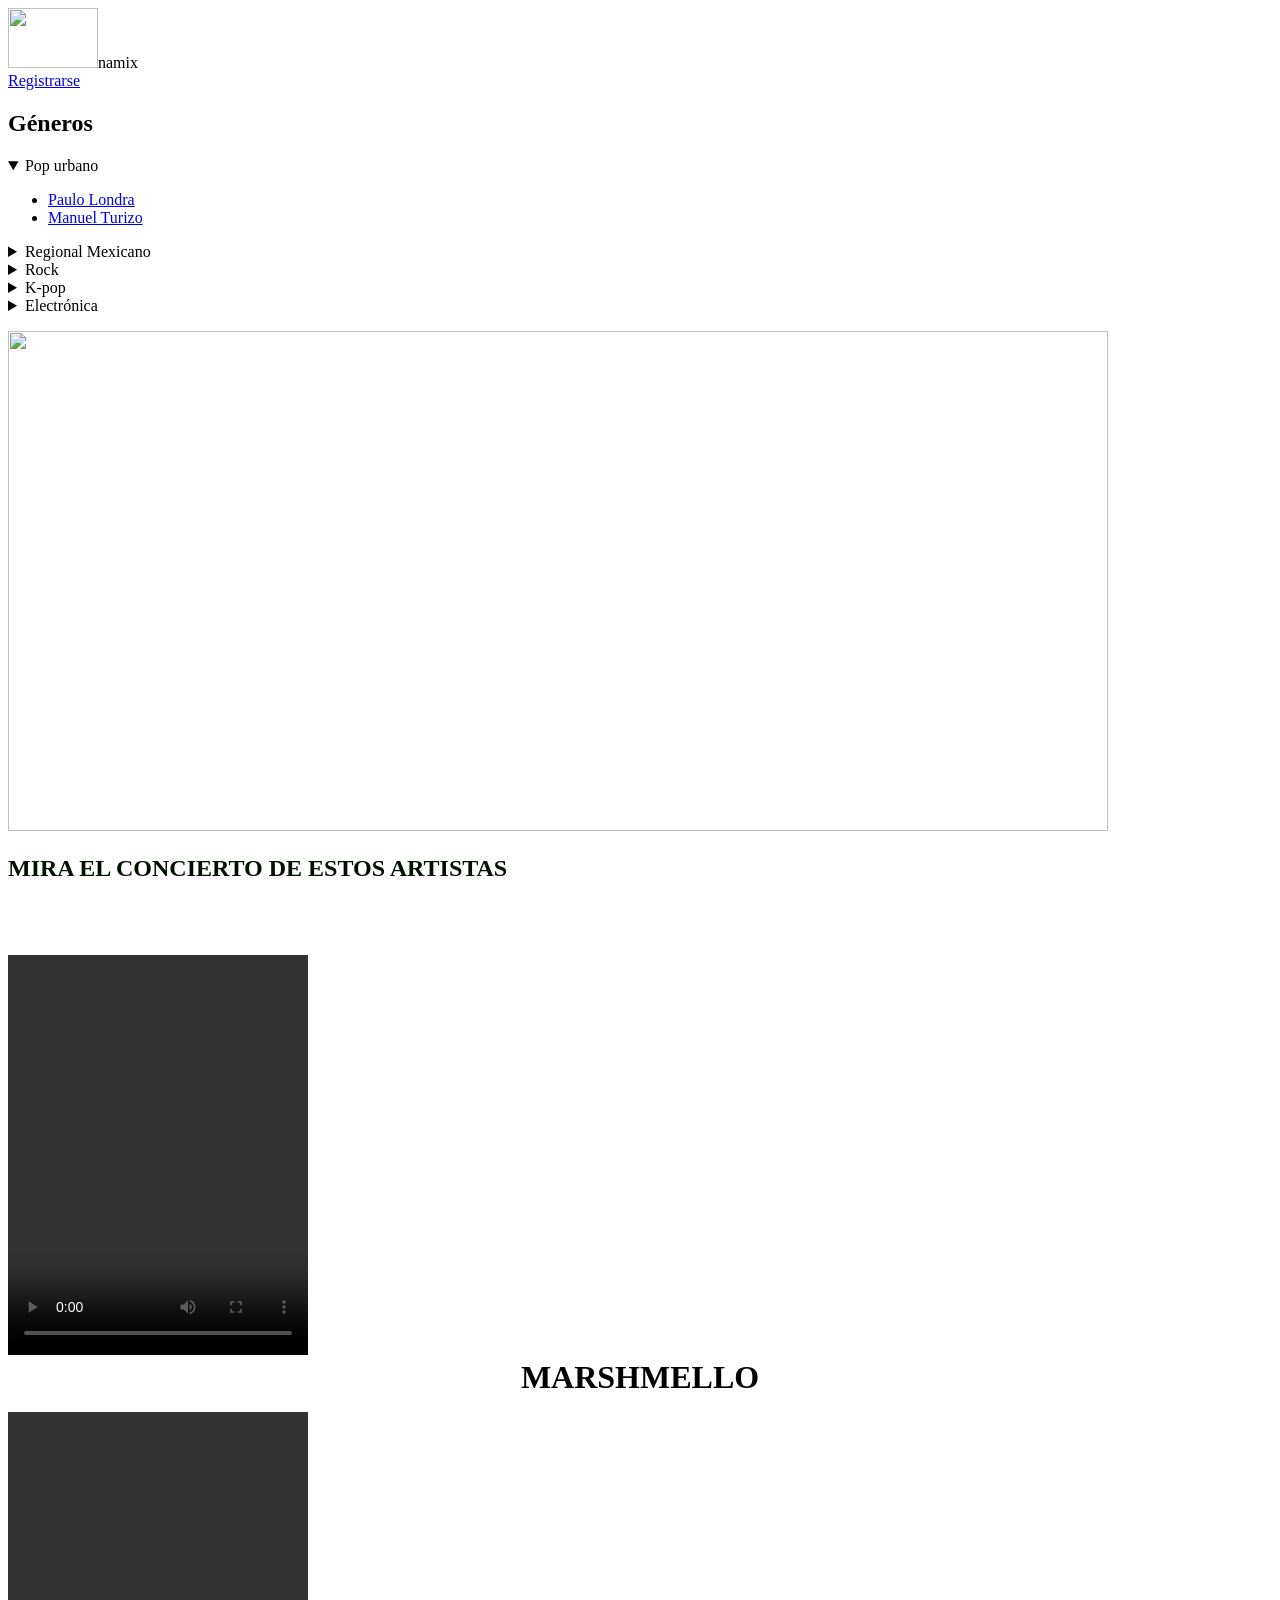
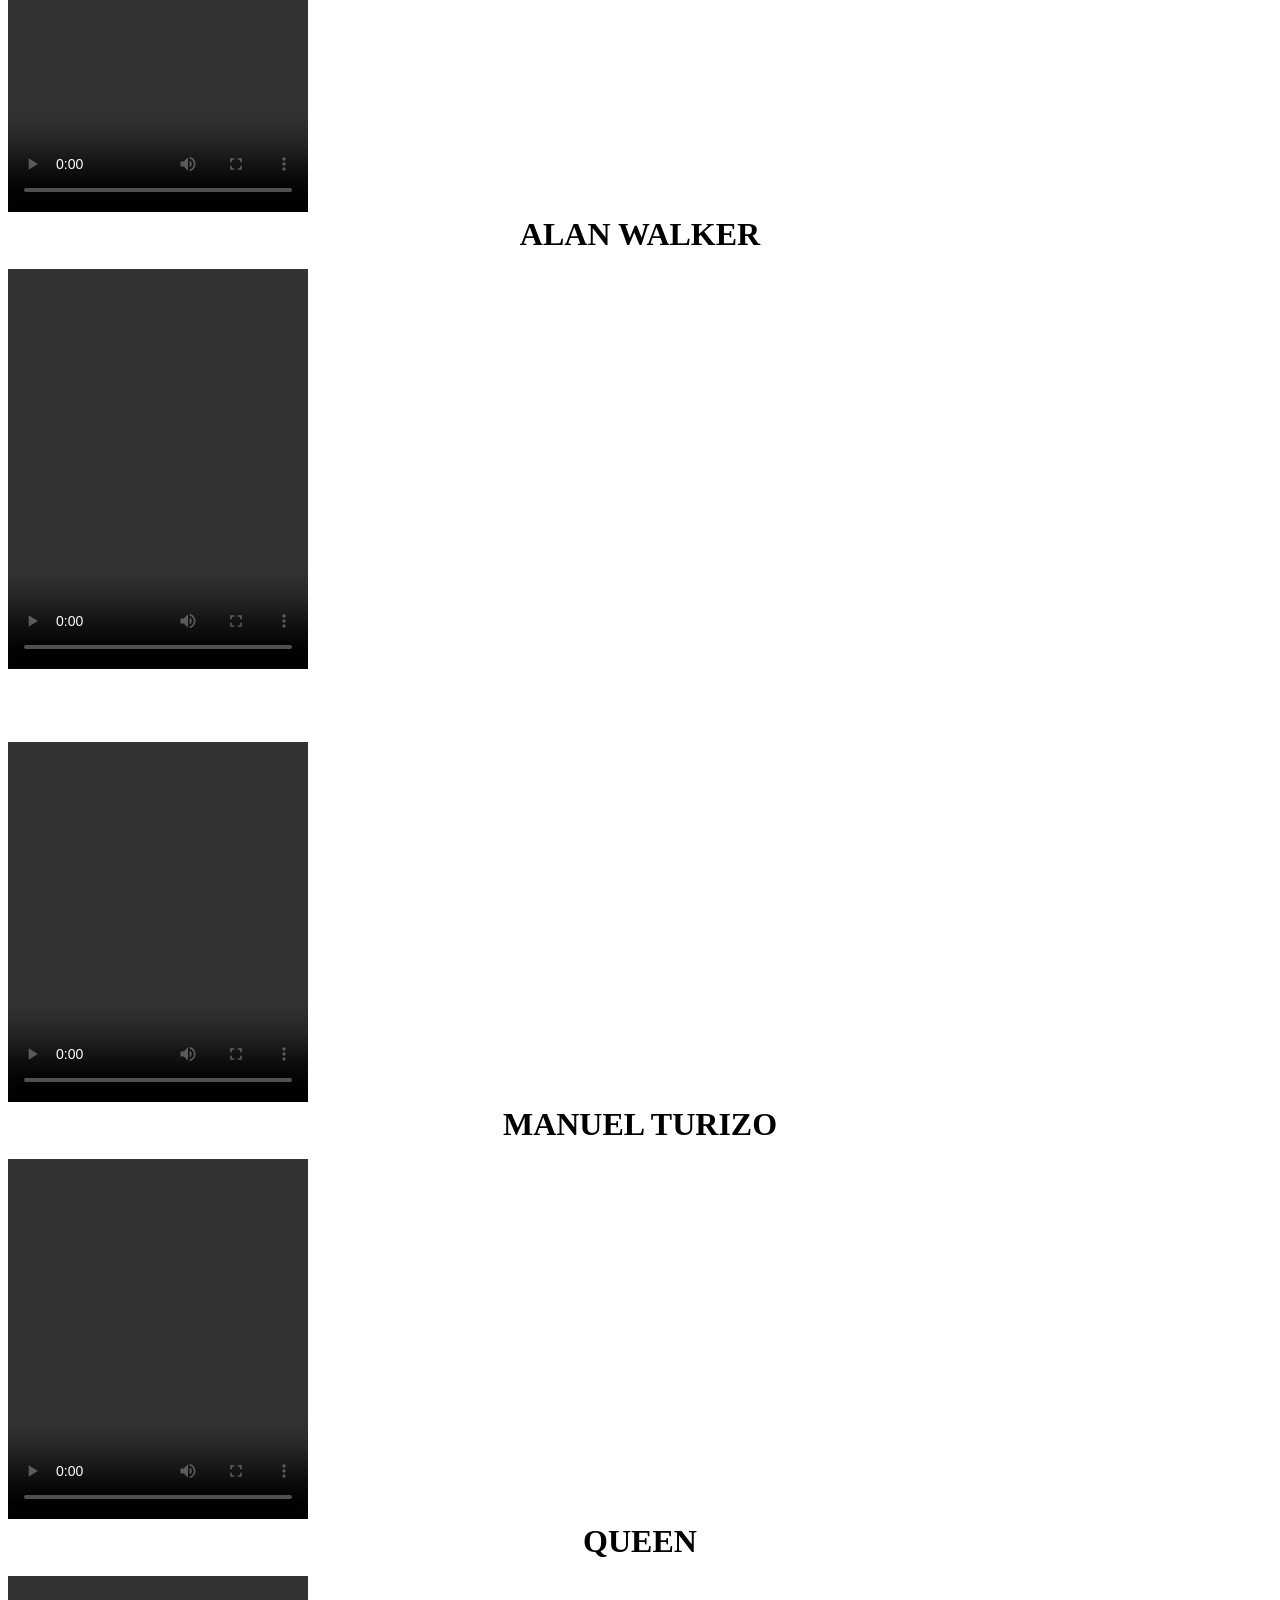
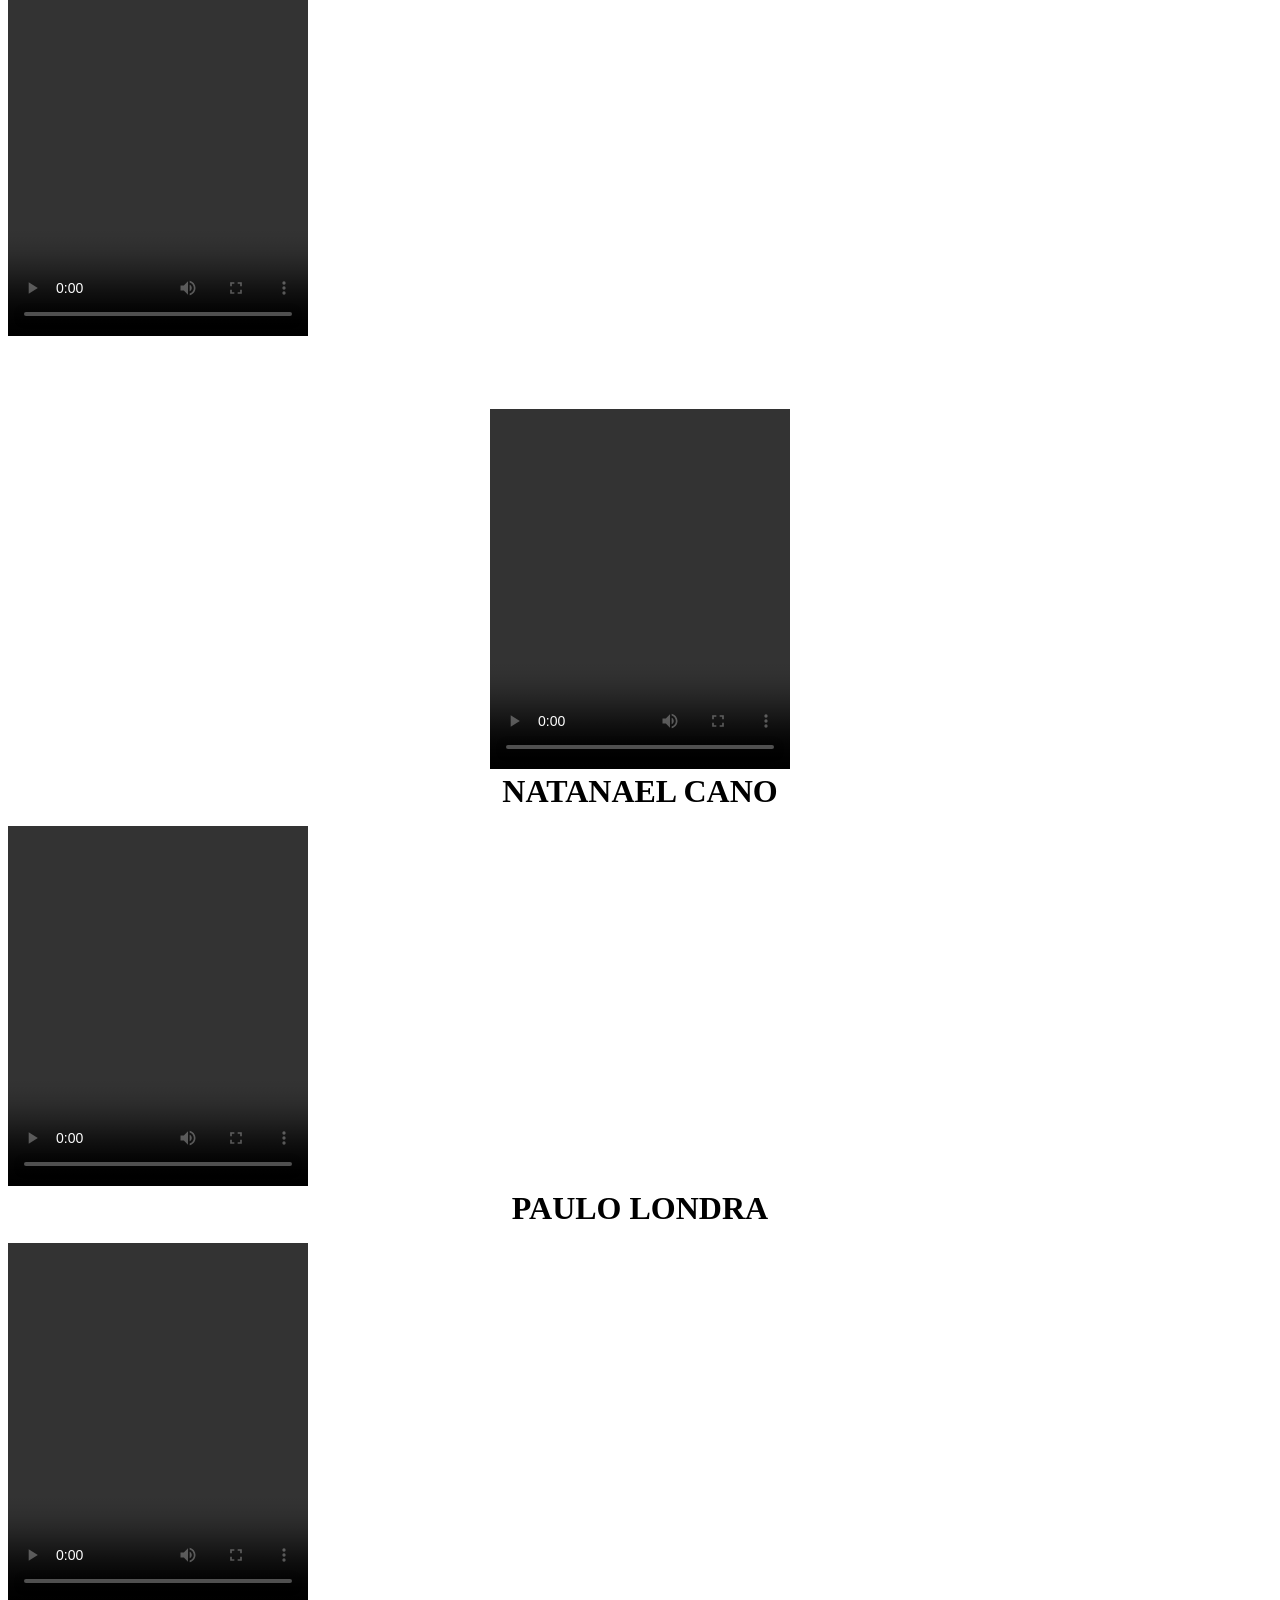
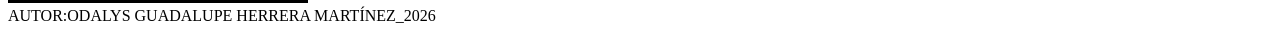
==== index.html @ 3e1a2d29 "Add files via upload" ====
<!DOCTYPE html>
<html lang="es">
<head>
  <meta charset="UTF-8">
  <meta name="viewport" content="width=device-width, initial-scale=1.0">
  <title>NAMIX</title>
  <link rel="stylesheet" href="estilos.css">
</head>
<body>
  <header class="encabezado">
    <div class="logo"><span class="logo.png"><img src="logo.png" height="60" width="90"></span>na<span>mix</span></div>
    
    <a class="boton-registro" href="registros.html">Registrarse</a>
  </header>

  <div class="contenedor">
    <aside class="barra-lateral">
      <h2>Géneros</h2>
      <p class="ayuda"></p>

      <details class="genero" open>
        <summary>Pop urbano</summary>
        <ul>
          <li><a href="paulo_londra.html">Paulo Londra</a></li>
          <li><a href="manuel turizo.html">Manuel Turizo</a></li>
          
        </ul>
      </details>

      <details class="genero">
        <summary>Regional Mexicano</summary>
        <ul>
          <li><a href="carin leon.html">Carín león</a></li>
          <li><a href="natanael.html">Natanael Cano</a></li>
          
        </ul>
      </details>

      <details class="genero">
        <summary>Rock</summary>
        <ul>
          <li><a href="queen.html">Queen</a></li>
          <li><a href="mana.html">Maná</a></li>
         
        </ul>
      </details>

      <details class="genero">
        <summary>K-pop</summary>
        <ul>
          <li><a href="bts.html">BTS</a></li>
         </details>
        </ul>
    <details class="genero">
        <summary>Electrónica</summary>
        <ul>
          <li><a href="marshmello.html">Marshmello</a></li>
          <li><a href="alan.html">Alan Walker</a></li>
        </ul>
      </details>

     
    </aside>

    <main class="contenido">

      <section class="bienvenida">
        <div>
          <p class="etiqueta"></p>
          <img src="portada.principal.jpeg" height="500" width="1100">
          
          
        
      <section id="artistas" class="seccion-artistas">
        <div class="titulo-seccion">
          <div>
            <p class="etiqueta">  </p>
            <h2><font color="·2e1020">MIRA EL CONCIERTO DE ESTOS ARTISTAS</font> </h2>
          </div>
         
        </div>
        <div class="tarjetas">
          <article class="tarjeta tarjeta-morada"><p class="tipo"><FONT SIZE="6"><font color="#ffffff"><center><b>BTS(MEXICO)</b></center></font></FONT></p><video width="300" height="400" controls>
          <source src="video_1.mp4" type="video/mp4">
            <div class="icono-artista">♫</div>
          </article>
          <article class="tarjeta tarjeta-roja"><FONT SIZE="6"><b><center>MARSHMELLO</center></FONT></b></p><video width="300" height="400" controls>
          <source src="video_2.mp4" type="video/mp4">
            <div class="icono-artista">♪</div>
            <p class="tipo">REGUETÓN</p>
            <h3>Bad Bunny</h3>
            <p>Ritmos urbanos para subir la energía.</p>
          </article>
          <article class="tarjeta tarjeta-violeta"><FONT SIZE="6"><B><center>ALAN WALKER</center></B></FONT></p><video width="300" height="400" controls>
          <source src="video_3.mp4" type="video/mp4">
            <div class="icono-artista">♫</div>
            <p class="tipo">K-POP</p>
            <h3>BTS</h3>
            <p>Pop coreano, baile y canciones inolvidables.</p>
          </article>
        </div>


         <section id="artistas" class="seccion-artistas">
        <div class="titulo-seccion">
          <div>
            
          </div>
         
        </div>
        <div class="tarjetas">
          <article class="tarjeta tarjeta-morada"><p class="tipo"><font size="6"><font color="#ffffff"><center>CARÍN LEÓN</center></font></font></p><video width="300" height="360" controls>
          <source src="video_4.mp4" type="video/mp4">
            <div class="icono-artista">♫</div>
            <p class="tipo">POP</p>
            <h3>Taylor Swift</h3>
            <p>Melodías y letras para cantar a todo volumen.</p>
          </article>
          <article class="tarjeta tarjeta-roja"><font size="6"><B><center>MANUEL TURIZO</center></B></font></p><video width="300" height="360" controls>
          <source src="video_5.mp4" type="video/mp4">
            <div class="icono-artista">♪</div>
            <p class="tipo">REGUETÓN</p>
            <h3>Bad Bunny</h3>
            <p>Ritmos urbanos para subir la energía.</p>
          </article>
          <article class="tarjeta tarjeta-violeta"><font size="6"><B><center>QUEEN </center></B></font></p><video width="300" height="360" controls>
          <source src="video_6.mp4" type="video/mp4">
            <div class="icono-artista">♫</div>
            <p class="tipo">K-POP</p>
            <h3>BTS</h3>
            <p>Pop coreano, baile y canciones inolvidables.</p>
          </article>
        </div>


        <section id="artistas" class="seccion-artistas">
        <div class="titulo-seccion">
          <div>
            
          </div>
         
        </div>
        <div class="tarjetas">
          <article class="tarjeta tarjeta-morada"><p class="tipo"><font size="6"><font color="#ffffff"><center><B>MANÁ</B></B></font></font></p><video width="300" height="360" controls>
          <source src="video_7.mp4" type="video/mp4">
            <div class="icono-artista">♫</div>
            <p class="tipo">POP</p>
            <h3>Taylor Swift</h3>
            <p>Melodías y letras para cantar a todo volumen.</p>
          </article>
          <article class="tarjeta tarjeta-roja"><font size="6"><B><center>NATANAEL CANO</center></B></font></p><video width="300" height="360" controls>
          <source src="audio_9.mp4" type="video/mp4">
            <div class="icono-artista">♪</div>
            <p class="tipo">REGUETÓN</p>
            <h3>Bad Bunny</h3>
            <p>Ritmos urbanos para subir la energía.</p>
          </article>
          <article class="tarjeta tarjeta-violeta"><font size="6"><B><center>PAULO LONDRA</center></B></font></p><video width="300" height="360" controls>
          <source src="video_9.mp4" type="video/mp4">
            <div class="icono-artista">♫</div>
            <p class="tipo">K-POP</p>
            <h3>BTS</h3>
            <p>Pop coreano, baile y canciones inolvidables.</p>
          </article>
        </div>



      <footer> AUTOR:ODALYS GUADALUPE HERRERA MARTÍNEZ_2026</footer>
    </main>
  </div>
</body>
</html>
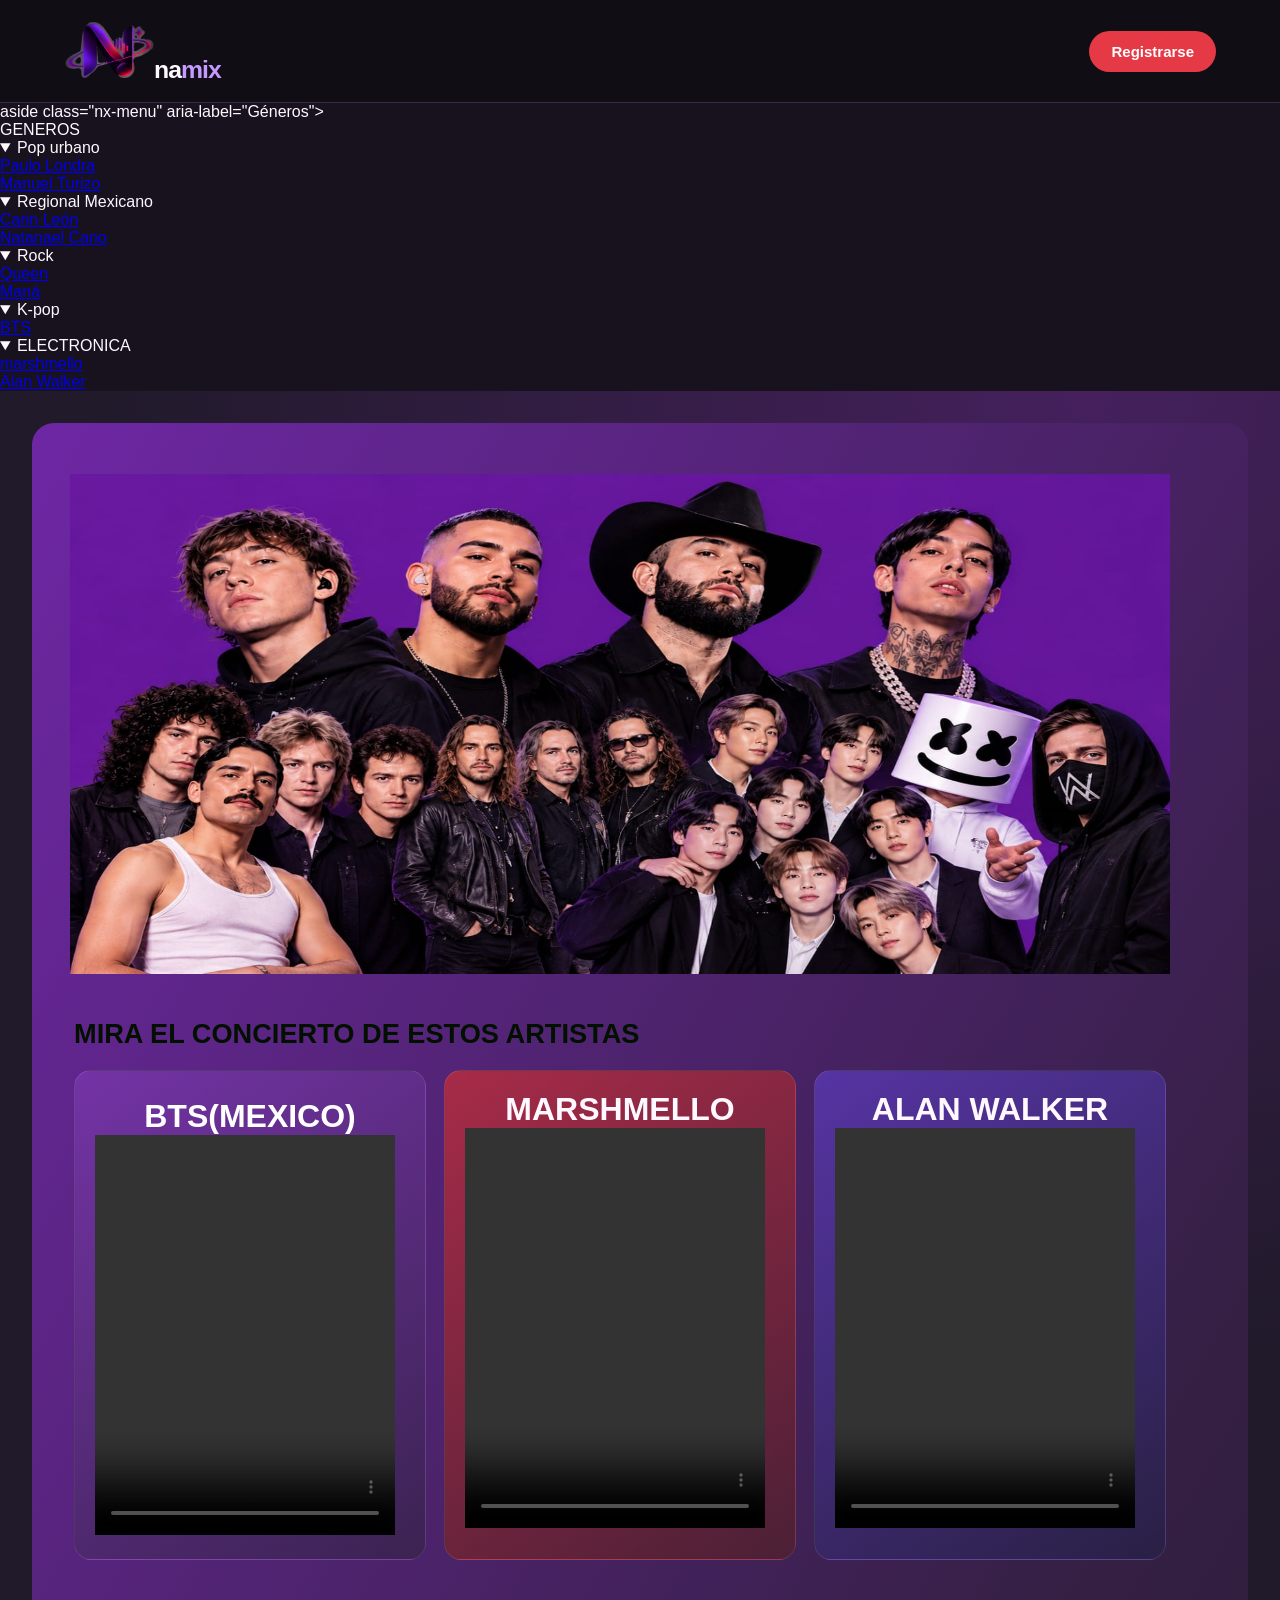
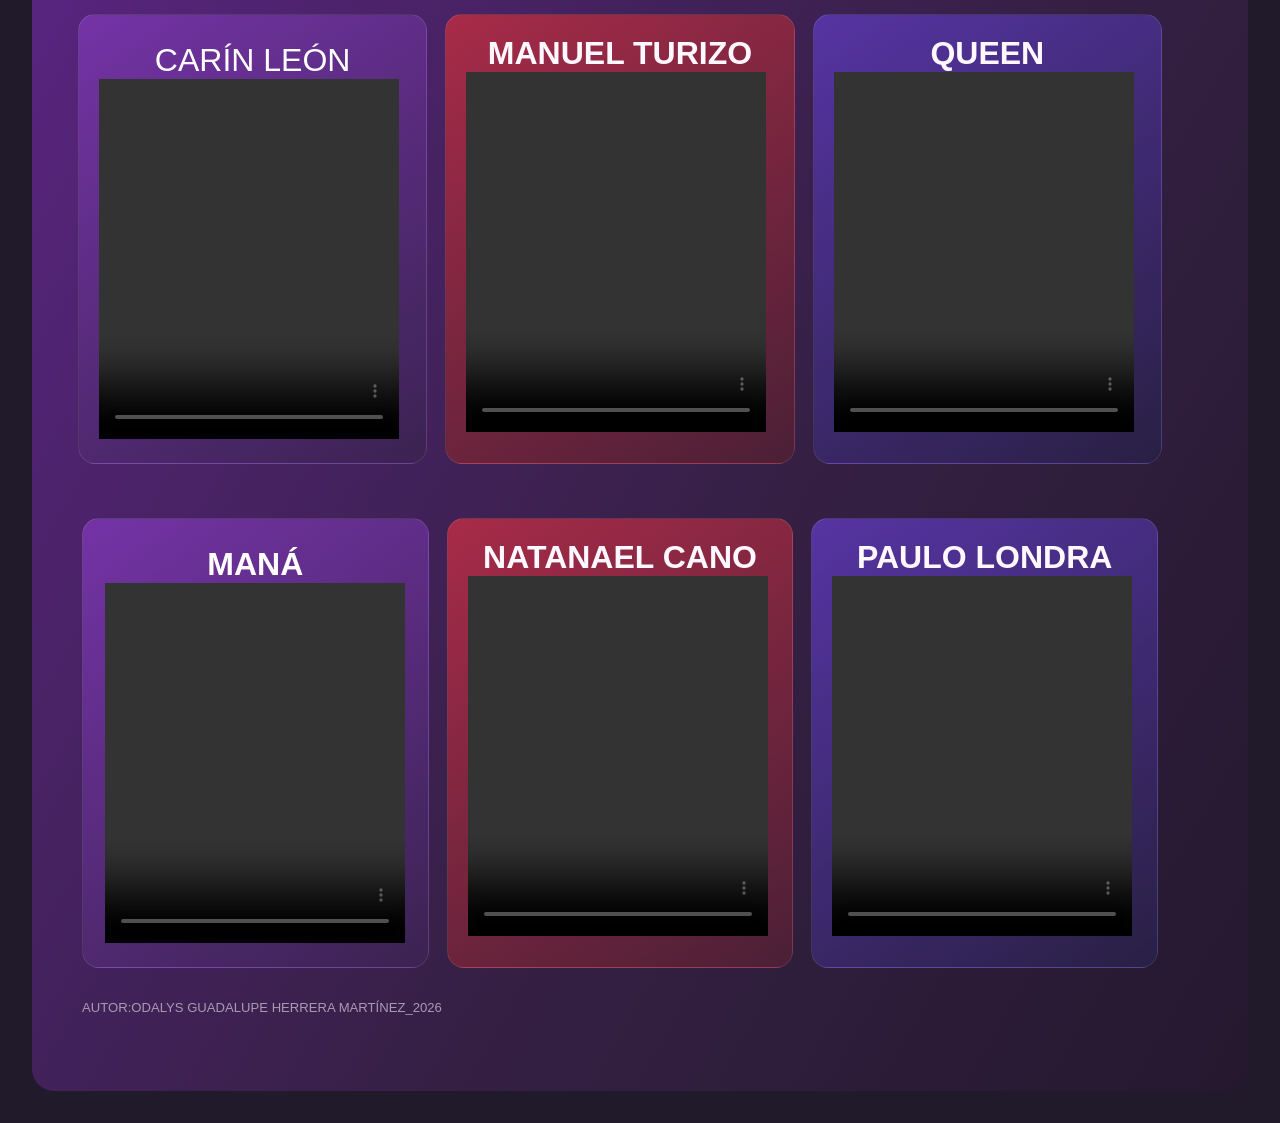
==== commit 3039b863: "Refactor genre sections in index.html" ====
--- a/index.html
+++ b/index.html
@@ -13,52 +13,53 @@
     <a class="boton-registro" href="registros.html">Registrarse</a>
   </header>
 
-  <div class="contenedor">
-    <aside class="barra-lateral">
-      <h2>Géneros</h2>
-      <p class="ayuda"></p>
+  aside class="nx-menu" aria-label="Géneros">
+   
 
-      <details class="genero" open>
-        <summary>Pop urbano</summary>
-        <ul>
-          <li><a href="paulo_londra.html">Paulo Londra</a></li>
-          <li><a href="manuel turizo.html">Manuel Turizo</a></li>
-          
-        </ul>
-      </details>
+    <summary class="nx-boton">GENEROS</summary></a>
 
-      <details class="genero">
-        <summary>Regional Mexicano</summary>
-        <ul>
-          <li><a href="carin leon.html">Carín león</a></li>
-          <li><a href="natanael.html">Natanael Cano</a></li>
-          
-        </ul>
-      </details>
+    <details class="nx-genero" open>
+      <summary class="nx-boton">Pop urbano</summary>
+      <ul class="nx-lista">
+        <li><a href="paulo_londra.html">Paulo Londra</a></li>
+        <li><a href="manuel turizo.html">Manuel Turizo</a></li>
+      </ul>
+    </details>
 
-      <details class="genero">
-        <summary>Rock</summary>
-        <ul>
-          <li><a href="queen.html">Queen</a></li>
-          <li><a href="mana.html">Maná</a></li>
-         
-        </ul>
-      </details>
+    <details class="nx-genero" open>
+      <summary class="nx-boton">Regional Mexicano</summary>
+      <ul class="nx-lista">
+        <li><a href="carin leon.html">Carin León</a></li>
+        <li><a href="natanael.html">Natanael Cano</a></li>
+      </ul>
+    </details>
 
-      <details class="genero">
-        <summary>K-pop</summary>
-        <ul>
-          <li><a href="bts.html">BTS</a></li>
-         </details>
-        </ul>
-    <details class="genero">
-        <summary>Electrónica</summary>
-        <ul>
-          <li><a href="marshmello.html">Marshmello</a></li>
-          <li><a href="alan.html">Alan Walker</a></li>
-        </ul>
-      </details>
+    <details class="nx-genero" open>
+      <summary class="nx-boton">Rock</summary>
+      <ul class="nx-lista">
+        <li><a href="queen.html">Queen</a></li>
+        <li><a href="mana.html">Maná</a></li>
+      </ul>
+    </details>
 
+
+
+    <details class="nx-genero" open>
+      <summary class="nx-boton">K-pop</summary>
+      <ul class="nx-lista">
+        <li><a href="bts.html">BTS</a></li>
+      </ul>
+    </details>
+
+
+    <details class="nx-genero" open>
+      <summary class="nx-boton">ELECTRONICA</summary>
+      <ul class="nx-lista">
+        <li><a href="marshmello.html">marshmello</a></li>
+        <li><a href="alan.html">Alan Walker</a></li>
+      </ul>
+    </details>
+  
      
     </aside>
 
--- a/estilos.css
+++ b/estilos.css
@@ -0,0 +1,611 @@
+/* Plantilla escolar RitmoMix: estilos sencillos y responsivos */
+* {
+  box-sizing: border-box;
+  margin: 0;
+  padding: 0;
+}
+
+:root {
+  --morado: #8b35d1;
+  --morado-claro: #c59aff;
+  --rojo: #f0445d;
+  --negro: #17121e;
+  --fondo: #211a2b;
+  --texto: #fff8ff;
+  --suave: #c9bfd2;
+}
+
+html {
+  scroll-behavior: smooth;
+}
+
+body {
+  font-family: Arial, Helvetica, sans-serif;
+  color: var(--texto);
+  background: var(--negro);
+  min-height: 100vh;
+}
+
+.encabezado {
+  min-height: 76px;
+  padding: 18px 5%;
+  display: flex;
+  align-items: center;
+  justify-content: space-between;
+  gap: 16px;
+  background: #100d14;
+  border-bottom: 1px solid #392a46;
+}
+
+.logo {
+  font-size: 1.55rem;
+  font-weight: 800;
+  letter-spacing: -1px;
+}
+
+.logo span:last-child {
+  color: var(--morado-claro);
+}
+
+.logo-icono {
+  color: var(--rojo);
+  margin-right: 5px;
+}
+
+.encabezado p {
+  color: var(--suave);
+  font-size: 0.92rem;
+}
+
+.contenedor {
+  display: flex;
+  align-items: stretch;
+  min-height: calc(100vh - 76px);
+}
+
+.barra-lateral {
+  width: 260px;
+  flex-shrink: 0;
+  padding: 28px 18px;
+  background: #151019;
+  border-right: 1px solid #392a46;
+}
+
+.barra-lateral h2 {
+  font-size: 1.15rem;
+  margin-bottom: 9px;
+}
+
+.ayuda {
+  color: var(--suave);
+  font-size: 0.82rem;
+  line-height: 1.5;
+  margin-bottom: 20px;
+}
+
+.genero {
+  margin: 9px 0;
+  border-radius: 10px;
+  overflow: hidden;
+  background: #251b30;
+}
+
+.genero summary {
+  cursor: pointer;
+  list-style: none;
+  padding: 13px 14px;
+  font-weight: bold;
+  transition: background 0.2s;
+}
+
+.genero summary::-webkit-details-marker {
+  display: none;
+}
+
+.genero summary::after {
+  content: "+";
+  float: right;
+  color: var(--morado-claro);
+  font-size: 1.15rem;
+}
+
+.genero[open] summary::after {
+  content: "−";
+}
+
+.genero summary:hover,
+.genero[open] summary {
+  background: var(--morado);
+}
+
+.genero ul {
+  list-style: none;
+  padding: 6px 12px 12px 18px;
+}
+
+.genero li {
+  margin: 4px 0;
+}
+
+.genero a {
+  display: block;
+  padding: 7px 9px;
+  color: #e9dff1;
+  text-decoration: none;
+  border-left: 2px solid transparent;
+  font-size: 0.92rem;
+}
+
+.genero a:hover {
+  color: white;
+  border-left-color: var(--rojo);
+  background: #35243f;
+}
+
+.contenido {
+  flex: 1;
+  min-width: 0;
+  padding: 32px;
+  background: radial-gradient(circle at 85% 0%, #45205d 0, #211a2b 38%, #211a2b 100%);
+}
+
+.bienvenida {
+  min-height: 300px;
+  padding: 38px;
+  display: flex;
+  align-items: center;
+  justify-content: space-between;
+  gap: 30px;
+  border-radius: 22px;
+  background: linear-gradient(120deg, #6e27a4, #352044 68%, #25182e);
+  overflow: hidden;
+}
+
+.etiqueta {
+  color: #ff8a9b;
+  font-size: 0.72rem;
+  font-weight: bold;
+  letter-spacing: 2px;
+  margin-bottom: 13px;
+}
+
+.bienvenida h1 {
+  font-size: clamp(2rem, 4vw, 3.5rem);
+  line-height: 1.08;
+  margin-bottom: 15px;
+}
+
+.bienvenida h1 span {
+  color: #ff7e91;
+}
+
+.descripcion {
+  max-width: 440px;
+  color: #eee2f5;
+  line-height: 1.6;
+  margin-bottom: 24px;
+}
+
+.boton {
+  display: inline-block;
+  padding: 12px 19px;
+  color: white;
+  background: var(--rojo);
+  text-decoration: none;
+  border-radius: 25px;
+  font-weight: bold;
+  transition: transform 0.2s, background 0.2s;
+}
+
+.boton:hover {
+  background: #d92f4a;
+  transform: translateY(-2px);
+}
+
+.disco {
+  width: 190px;
+  height: 190px;
+  flex-shrink: 0;
+  display: grid;
+  place-items: center;
+  border-radius: 50%;
+  background: repeating-radial-gradient(circle, #17121e 0 8px, #34233e 9px 11px, #17121e 12px 17px);
+  border: 7px solid #211629;
+  box-shadow: 0 0 0 10px #ffffff12, 0 15px 35px #10081380;
+  transform: rotate(-12deg);
+}
+
+.disco-centro {
+  width: 58px;
+  height: 58px;
+  display: grid;
+  place-items: center;
+  border-radius: 50%;
+  background: var(--rojo);
+  color: white;
+  font-size: 2rem;
+  border: 5px solid #f8c5d0;
+}
+
+.seccion-artistas {
+  padding: 34px 4px 10px;
+}
+
+.titulo-seccion {
+  display: flex;
+  align-items: center;
+  justify-content: space-between;
+  margin-bottom: 20px;
+}
+
+.titulo-seccion .etiqueta {
+  margin-bottom: 6px;
+}
+
+.titulo-seccion h2 {
+  font-size: 1.7rem;
+}
+
+.punto-rojo {
+  width: 12px;
+  height: 12px;
+  border-radius: 50%;
+  background: var(--rojo);
+  box-shadow: 0 0 18px #f0445d99;
+}
+
+.tarjetas {
+  display: grid;
+  grid-template-columns: repeat(3, minmax(0, 1fr));
+  gap: 18px;
+}
+
+.tarjeta {
+  min-height: 210px;
+  padding: 20px;
+  border-radius: 17px;
+  border: 1px solid #ffffff18;
+  transition: transform 0.2s;
+}
+
+.tarjeta:hover {
+  transform: translateY(-5px);
+}
+
+.tarjeta-morada {
+  background: linear-gradient(145deg, #7433a6, #3b2351);
+}
+
+.tarjeta-roja {
+  background: linear-gradient(145deg, #a72b48, #4b2036);
+}
+
+.tarjeta-violeta {
+  background: linear-gradient(145deg, #5634a3, #292044);
+}
+
+.icono-artista {
+  width: 45px;
+  height: 45px;
+  display: grid;
+  place-items: center;
+  margin-bottom: 17px;
+  border-radius: 13px;
+  color: white;
+  background: #ffffff24;
+  font-size: 1.6rem;
+}
+
+.tipo {
+  color: #ffb5c0;
+  font-size: 0.7rem;
+  font-weight: bold;
+  letter-spacing: 1.5px;
+  margin-bottom: 7px;
+}
+
+.tarjeta h3 {
+  font-size: 1.2rem;
+  margin-bottom: 8px;
+}
+
+.tarjeta p:last-child {
+  color: #eee1f1;
+  font-size: 0.9rem;
+  line-height: 1.5;
+}
+
+footer {
+  padding: 32px 0 8px;
+  color: #a99bb2;
+  font-size: 0.82rem;
+}
+
+/* Ajustes para celulares y pantallas pequeñas */
+@media (max-width: 850px) {
+  .contenedor {
+    flex-direction: column;
+  }
+
+  .barra-lateral {
+    width: 100%;
+    border-right: none;
+    border-bottom: 1px solid #392a46;
+  }
+
+  .barra-lateral h2,
+  .ayuda {
+    text-align: center;
+  }
+
+  .genero {
+    max-width: 560px;
+    margin-left: auto;
+    margin-right: auto;
+  }
+
+  .contenido {
+    padding: 22px;
+  }
+
+  .bienvenida {
+    padding: 28px;
+  }
+}
+
+@media (max-width: 600px) {
+  .encabezado {
+    padding: 16px 20px;
+  }
+
+  .encabezado p {
+    font-size: 0.8rem;
+  }
+
+  .contenido {
+    padding: 15px;
+  }
+
+  .bienvenida {
+    padding: 24px;
+  }
+
+  .disco {
+    display: none;
+  }
+
+  .tarjetas {
+    grid-template-columns: 1fr;
+  }
+
+  .tarjeta {
+    min-height: 175px;
+  }
+}
+
+/* Botón de registro */
+.boton-registro {
+    background-color: #e63946;
+    color: white;
+    padding: 12px 22px;
+    border-radius: 25px;
+    text-decoration: none;
+    font-weight: bold;
+    font-size: 15px;
+    display: inline-block;
+    transition: 0.3s;
+}
+
+/* Efecto al pasar el mouse */
+.boton-registro:hover {
+    background-color: #c1121f;
+    transform: scale(1.05);
+}
+
+
+
+
+
+
+
+
+/* =================================
+   NAMIX - DISEÑO RESPONSIVO
+   ADAPTACIÓN A TODOS LOS DISPOSITIVOS
+================================= */
+
+* {
+    box-sizing: border-box;
+}
+
+html {
+    width: 100%;
+    overflow-x: hidden;
+}
+
+body {
+    width: 100%;
+    min-width: 0;
+    margin: 0;
+    overflow-x: hidden;
+}
+
+img, video, iframe {
+    max-width: 100%;
+}
+
+/* TABLETS Y PANTALLAS MEDIANAS */
+
+@media screen and (max-width: 900px) {
+
+    .encabezado {
+        width: 100%;
+        padding: 12px;
+    }
+
+    .contenedor {
+        display: flex;
+        flex-direction: row;
+        width: 100%;
+        min-width: 0;
+    }
+
+    .barra-lateral {
+        width: 27%;
+        flex: 0 0 27%;
+        min-width: 0;
+        padding: 10px;
+    }
+
+    .contenido {
+        width: 73%;
+        flex: 1;
+        min-width: 0;
+        padding: 12px;
+    }
+
+    .contenido img {
+        width: 100%;
+        height: auto;
+    }
+}
+
+/* CELULARES */
+
+@media screen and (max-width: 600px) {
+
+    .encabezado {
+        display: flex;
+        justify-content: space-between;
+        align-items: center;
+        flex-wrap: nowrap;
+        padding: 8px;
+        gap: 5px;
+    }
+
+    .logo img {
+        width: clamp(35px, 12vw, 60px);
+        height: auto;
+    }
+
+    .boton-registro {
+        padding: 7px 10px;
+        font-size: clamp(10px, 3vw, 14px);
+        white-space: nowrap;
+    }
+
+    /* MENU SIEMPRE A LA IZQUIERDA */
+
+    .contenedor {
+        display: flex;
+        flex-direction: row;
+        align-items: stretch;
+        width: 100%;
+        min-width: 0;
+    }
+
+    .barra-lateral {
+        width: 29%;
+        flex: 0 0 29%;
+        min-width: 0;
+        padding: 6px;
+    }
+
+    .barra-lateral h2 {
+        font-size: clamp(11px, 3.5vw, 17px);
+        text-align: center;
+    }
+
+    .genero {
+        width: 100%;
+        max-width: 100%;
+        margin-left: 0;
+        margin-right: 0;
+    }
+
+    .genero summary {
+        font-size: clamp(9px, 2.8vw, 13px);
+        padding: 8px 5px;
+    }
+
+    .genero li {
+        font-size: clamp(9px, 2.7vw, 13px);
+    }
+
+    /* CONTENIDO MUSICAL A LA DERECHA */
+
+    .contenido {
+        width: 71%;
+        flex: 1 1 0;
+        min-width: 0;
+        padding: 8px;
+        overflow: hidden;
+    }
+
+    .contenido h1 {
+        font-size: clamp(16px, 4.5vw, 23px);
+    }
+
+    .contenido h2 {
+        font-size: clamp(14px, 4vw, 20px);
+    }
+
+    .contenido h3 {
+        font-size: clamp(12px, 3.5vw, 17px);
+    }
+
+    .contenido p {
+        font-size: clamp(10px, 3vw, 15px);
+    }
+
+    .contenido img {
+        display: block;
+        width: 100%;
+        max-width: 100%;
+        height: auto;
+        object-fit: contain;
+    }
+
+    .contenido video,
+    .contenido iframe {
+        width: 100%;
+        max-width: 100%;
+    }
+
+    .contenido .tarjeta {
+        width: 100%;
+        max-width: 100%;
+        min-width: 0;
+    }
+
+    .contenido button {
+        max-width: 100%;
+        font-size: clamp(10px, 3vw, 14px);
+    }
+
+}
+
+/* CELULARES MUY PEQUEÑOS */
+
+@media screen and (max-width: 360px) {
+
+    .barra-lateral {
+        width: 31%;
+        flex-basis: 31%;
+        padding: 4px;
+    }
+
+    .contenido {
+        width: 69%;
+        padding: 5px;
+    }
+
+    .genero summary {
+        font-size: 10px;
+    }
+
+    .barra-lateral h2 {
+        font-size: 12px;
+    }
+
+}
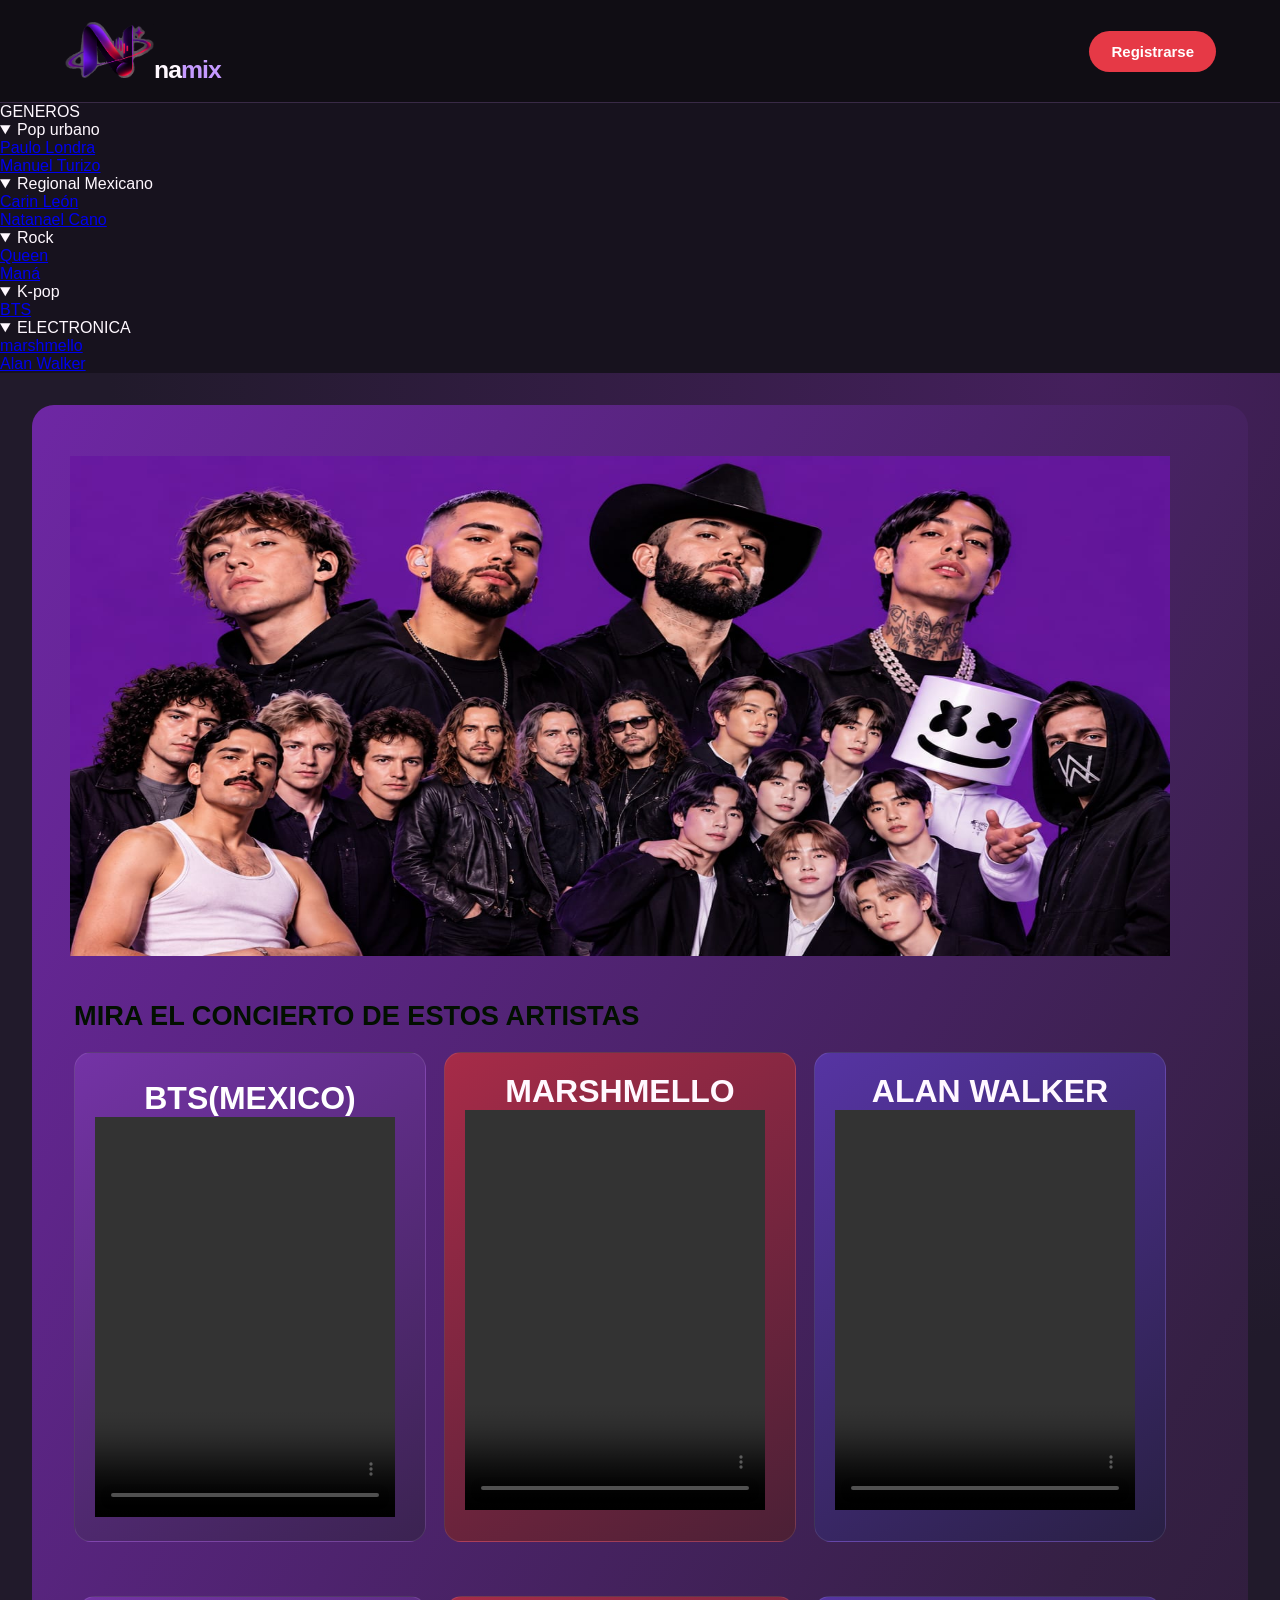
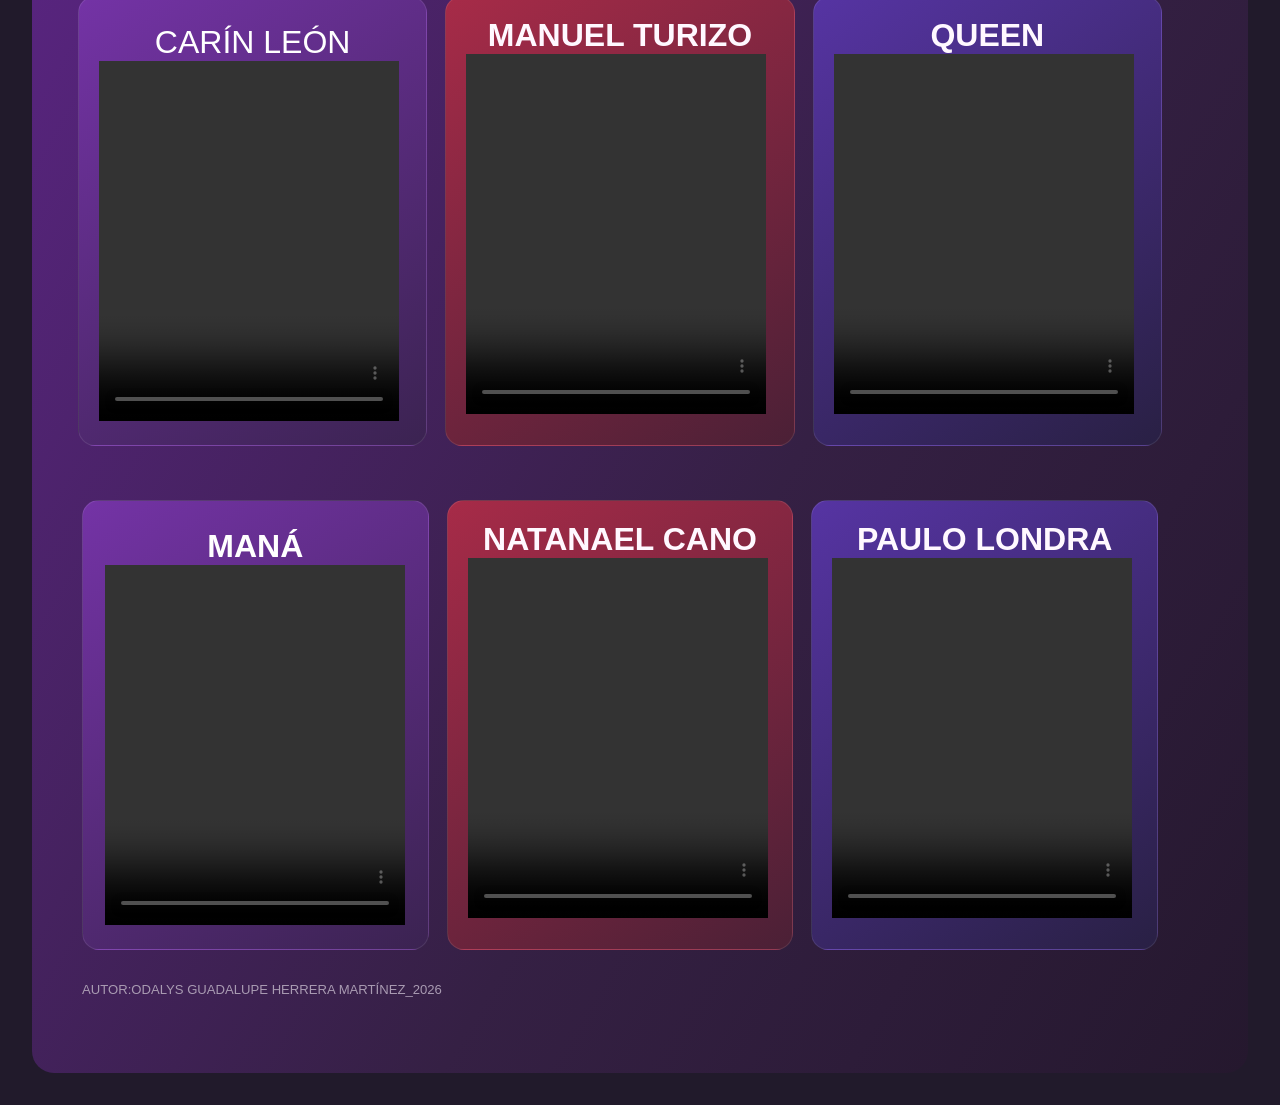
==== commit f650b6a2: "Fix HTML syntax for aside element" ====
--- a/index.html
+++ b/index.html
@@ -13,7 +13,7 @@
     <a class="boton-registro" href="registros.html">Registrarse</a>
   </header>
 
-  aside class="nx-menu" aria-label="Géneros">
+  <aside class="nx-menu" aria-label="Géneros">
    
 
     <summary class="nx-boton">GENEROS</summary></a>
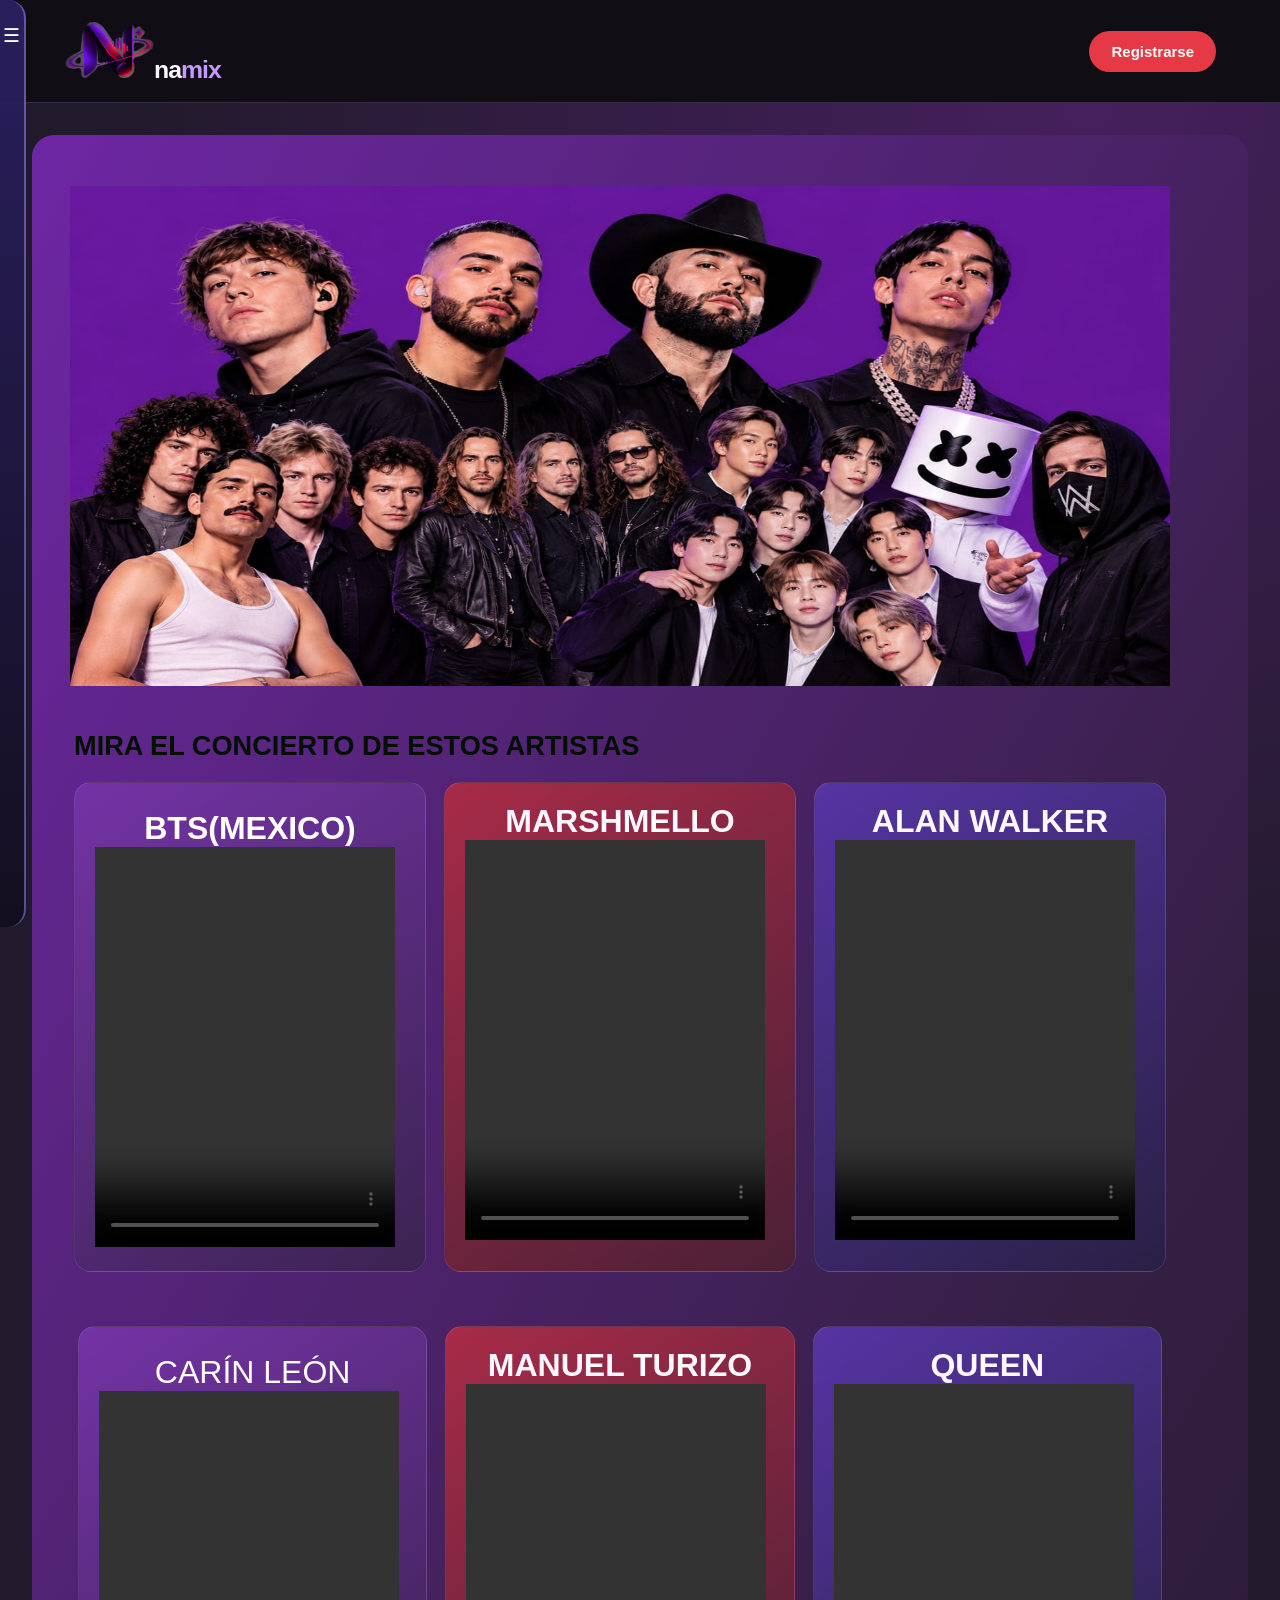
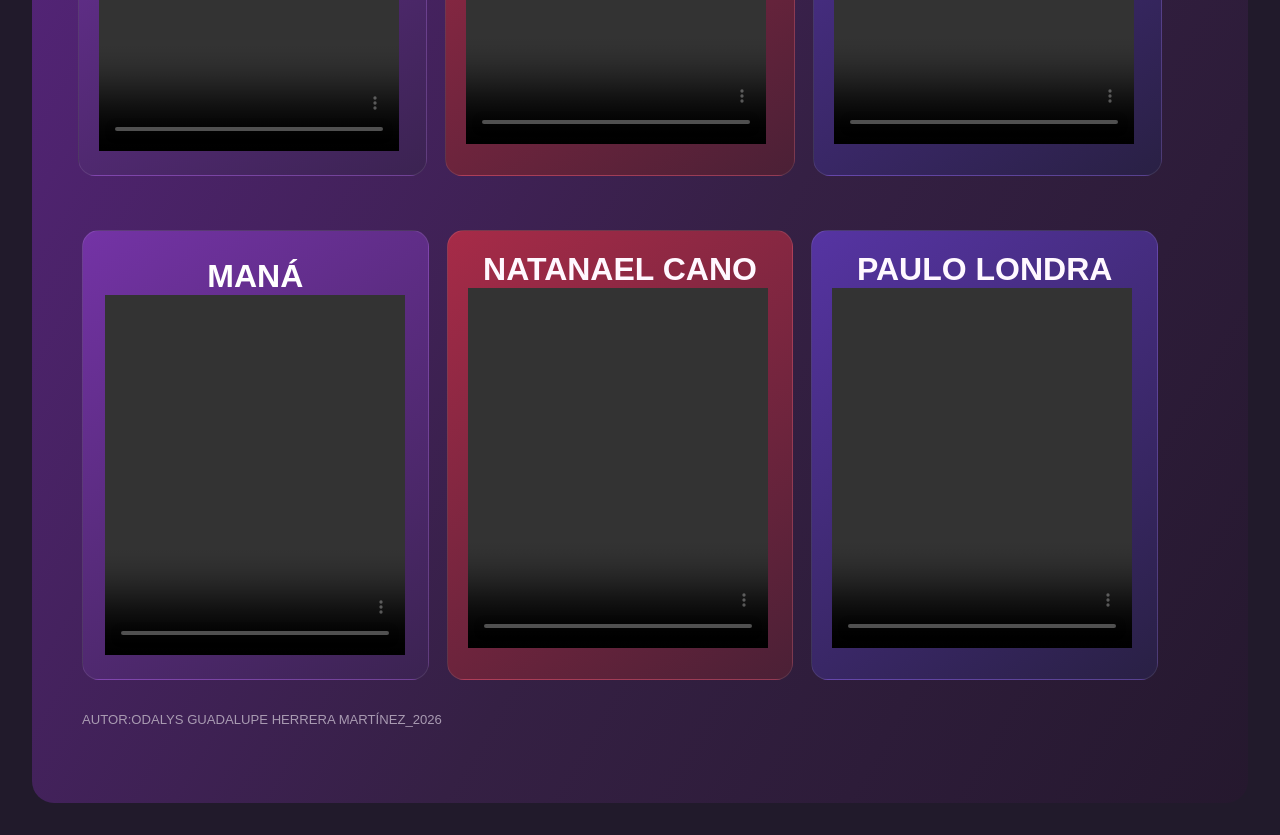
==== commit 6fdbb2e3: "Implement side menu with styles and hover effects Added CSS styles for a fixed side menu with hover " ====
--- a/index.html
+++ b/index.html
@@ -5,6 +5,111 @@
   <meta name="viewport" content="width=device-width, initial-scale=1.0">
   <title>NAMIX</title>
   <link rel="stylesheet" href="estilos.css">
+
+  <style>
+  .nx-menu,
+.nx-menu * { box-sizing: border-box; }
+
+/* Panel escondido a la izquierda; solo asoma una pestañita */
+.nx-menu {
+  position: fixed;
+  top: 0;
+  left: 0;
+  width: 250px;
+  height: 103vh;
+  padding: 18px 38px 20px 12px;
+  overflow-y: auto;
+  scrollbar-width: thin;
+  z-index: 100;
+  display: flex;
+  flex-direction: column;
+  gap: 14px;
+  color: #fff;
+  font-family: "Segoe UI", Arial, sans-serif;
+  background: linear-gradient(180deg, rgba(42, 32, 96, 0.97), rgba(19, 15, 31, 0.97));
+  border-right: 2px solid rgba(167, 139, 250, 0.5);
+  border-radius: 0 18px 18px 0;
+  transform: translateX(calc(-100% + 26px));
+  transition: transform 0.35s ease, box-shadow 0.35s ease;
+}
+
+/* Icono de la pestañita */
+.nx-menu::after {
+  content: "☰";
+  position: absolute;
+  top: 24px;
+  right: 0;
+  width: 26px;
+  text-align: center;
+  font-size: 1.2rem;
+  transition: opacity 0.2s;
+}
+
+/* Al pasar el mouse, el menú sale */
+.nx-menu:hover,
+.nx-menu:focus-within {
+  transform: translateX(0);
+  box-shadow: 8px 0 30px rgba(0, 0, 0, 0.55);
+}
+
+.nx-menu:hover::after,
+.nx-menu:focus-within::after { opacity: 0; }
+
+.nx-titulo-menu {
+  margin: 0;
+  padding: 0 4px;
+  font-size: 1.15rem;
+  line-height: 1.2;
+}
+
+.nx-genero {
+  margin: 0;
+  background: rgba(19, 15, 31, 0.75);
+  border: 1px solid rgba(167, 139, 250, 0.35);
+  border-radius: 14px;
+  overflow: hidden;
+}
+
+.nx-boton {
+  display: flex;
+  align-items: center;
+  justify-content: space-between;
+  height: 46px;
+  margin: 0;
+  padding: 0 14px;
+  font-size: 0.95rem;
+  font-weight: 700;
+  color: #fff;
+  background: linear-gradient(90deg, #5b46b8, #8a3a63);
+  cursor: pointer;
+  list-style: none;
+}
+
+.nx-boton::-webkit-details-marker { display: none; }
+.nx-boton::marker { content: ""; }
+.nx-boton::after { content: "–"; }
+.nx-genero:not([open]) .nx-boton::after { content: "+"; }
+.nx-boton:hover { filter: brightness(1.15); }
+
+.nx-lista { margin: 0; padding: 6px 0; list-style: none; }
+.nx-lista li { margin: 0; padding: 0; }
+
+.nx-lista a {
+  display: block;
+  height: 38px;
+  line-height: 38px;
+  padding: 0 14px 0 20px;
+  font-size: 0.92rem;
+  color: #fff;
+  text-decoration: none;
+}
+
+.nx-lista a:hover { background: rgba(255, 255, 255, 0.1); }
+@media(max-width: 600px){
+  .contenedor {padding-left: 56;}
+}
+</style>
+
 </head>
 <body>
   <header class="encabezado">
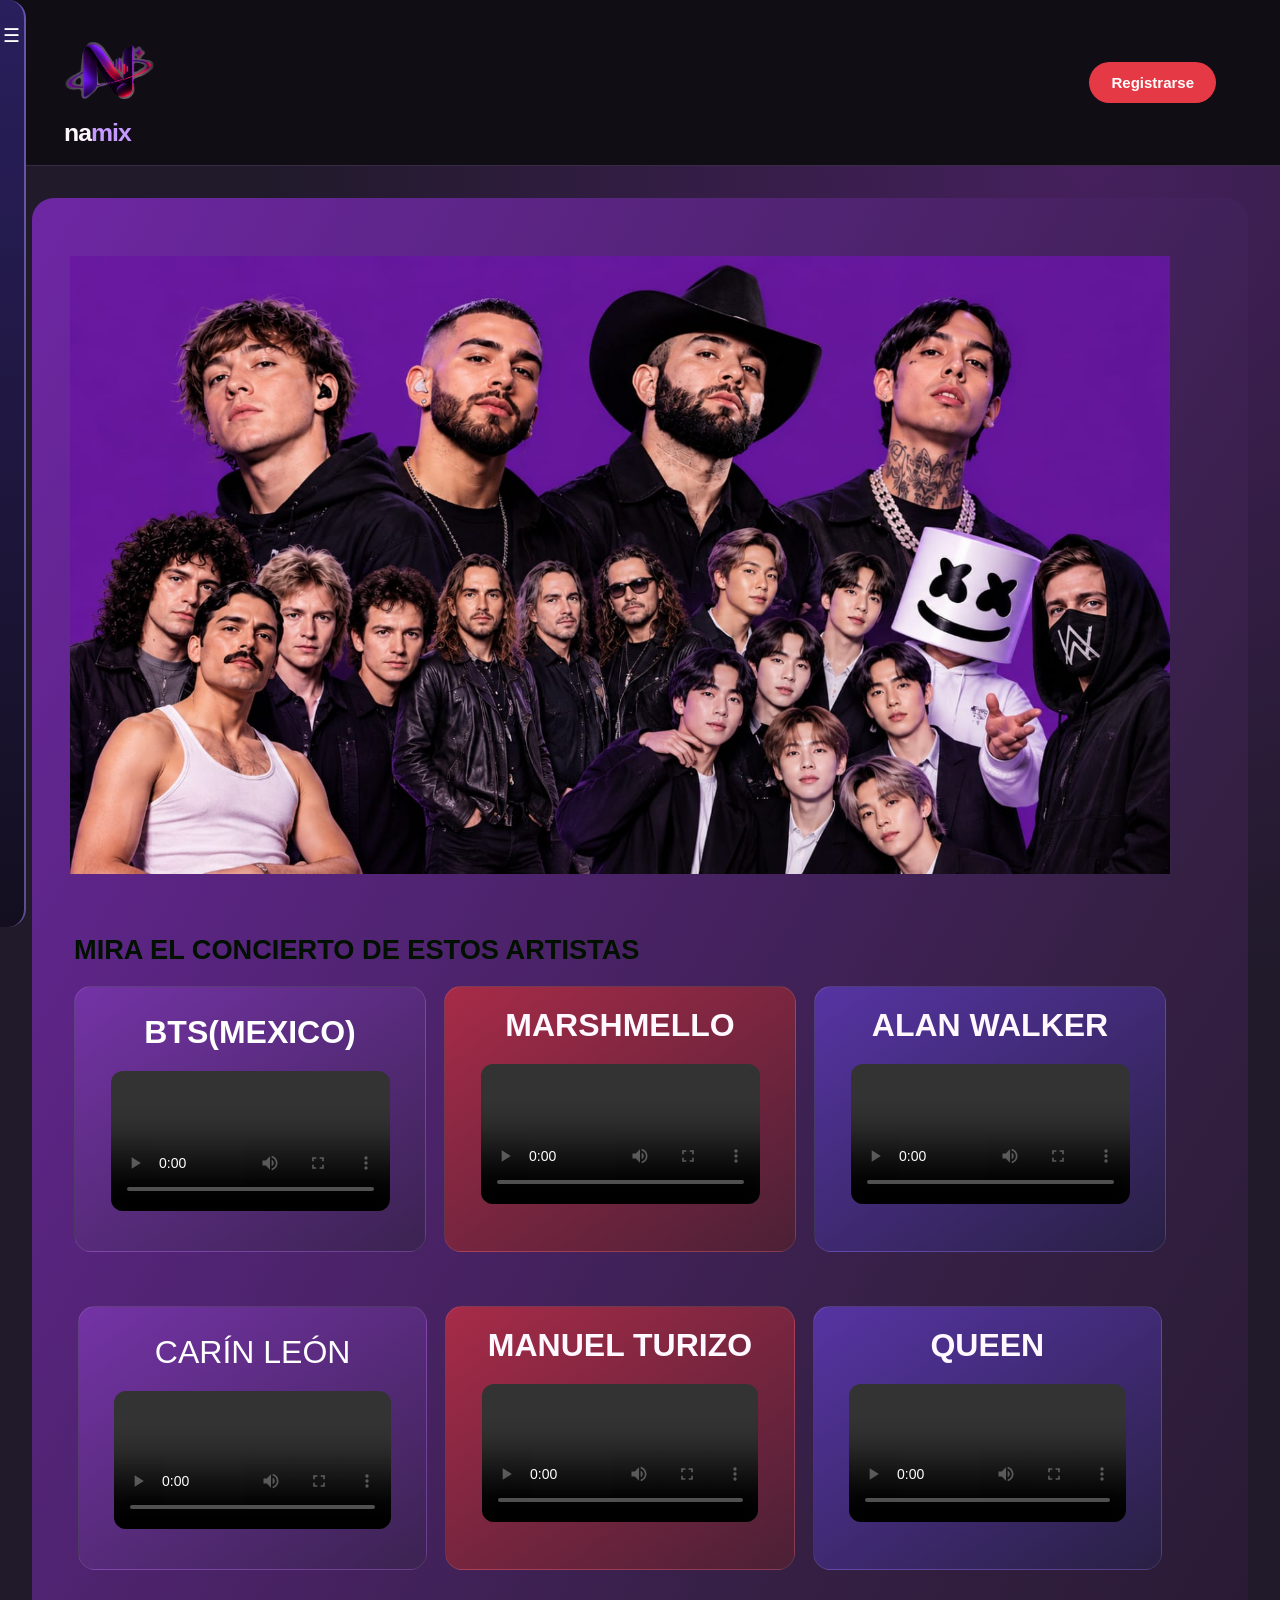
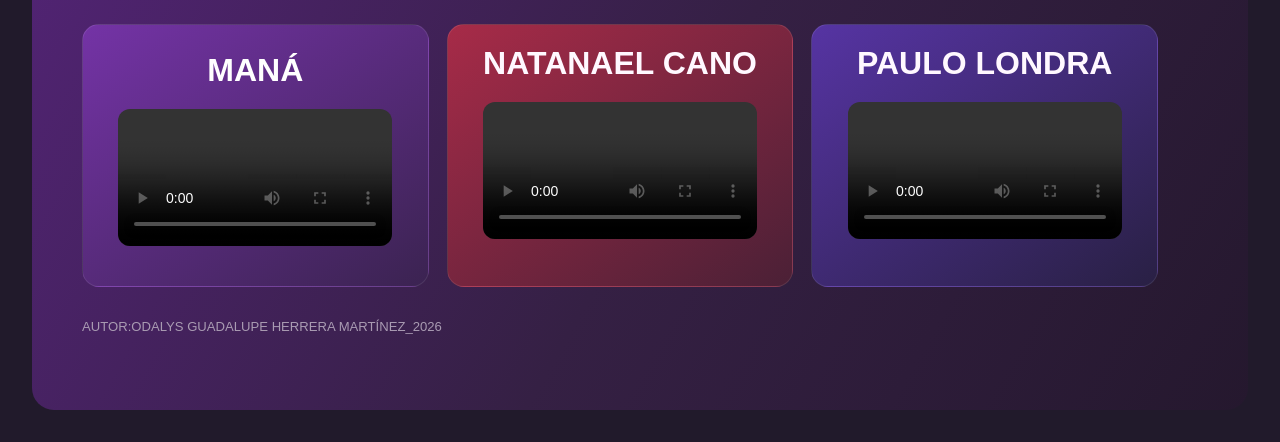
==== commit 098292d9: "Update concert section heading formatting" ====
--- a/index.html
+++ b/index.html
@@ -181,7 +181,7 @@
         <div class="titulo-seccion">
           <div>
             <p class="etiqueta">  </p>
-            <h2><font color="·2e1020">MIRA EL CONCIERTO DE ESTOS ARTISTAS</font> </h2>
+            <h2><font color="·2e1020">     <b></b>MIRA EL CONCIERTO DE ESTOS ARTISTAS</font> </h2></b>
           </div>
          
         </div>
--- a/estilos.css
+++ b/estilos.css
@@ -608,4 +608,18 @@
         font-size: 12px;
     }
 
-}+}
+
+video {
+    width: 90%;
+    max-width: 800px;
+    border-radius: 12px;
+}
+
+
+img, video {
+    display: block;
+    max-width: 100%;
+    height: auto;
+    margin: 20px auto;
+}
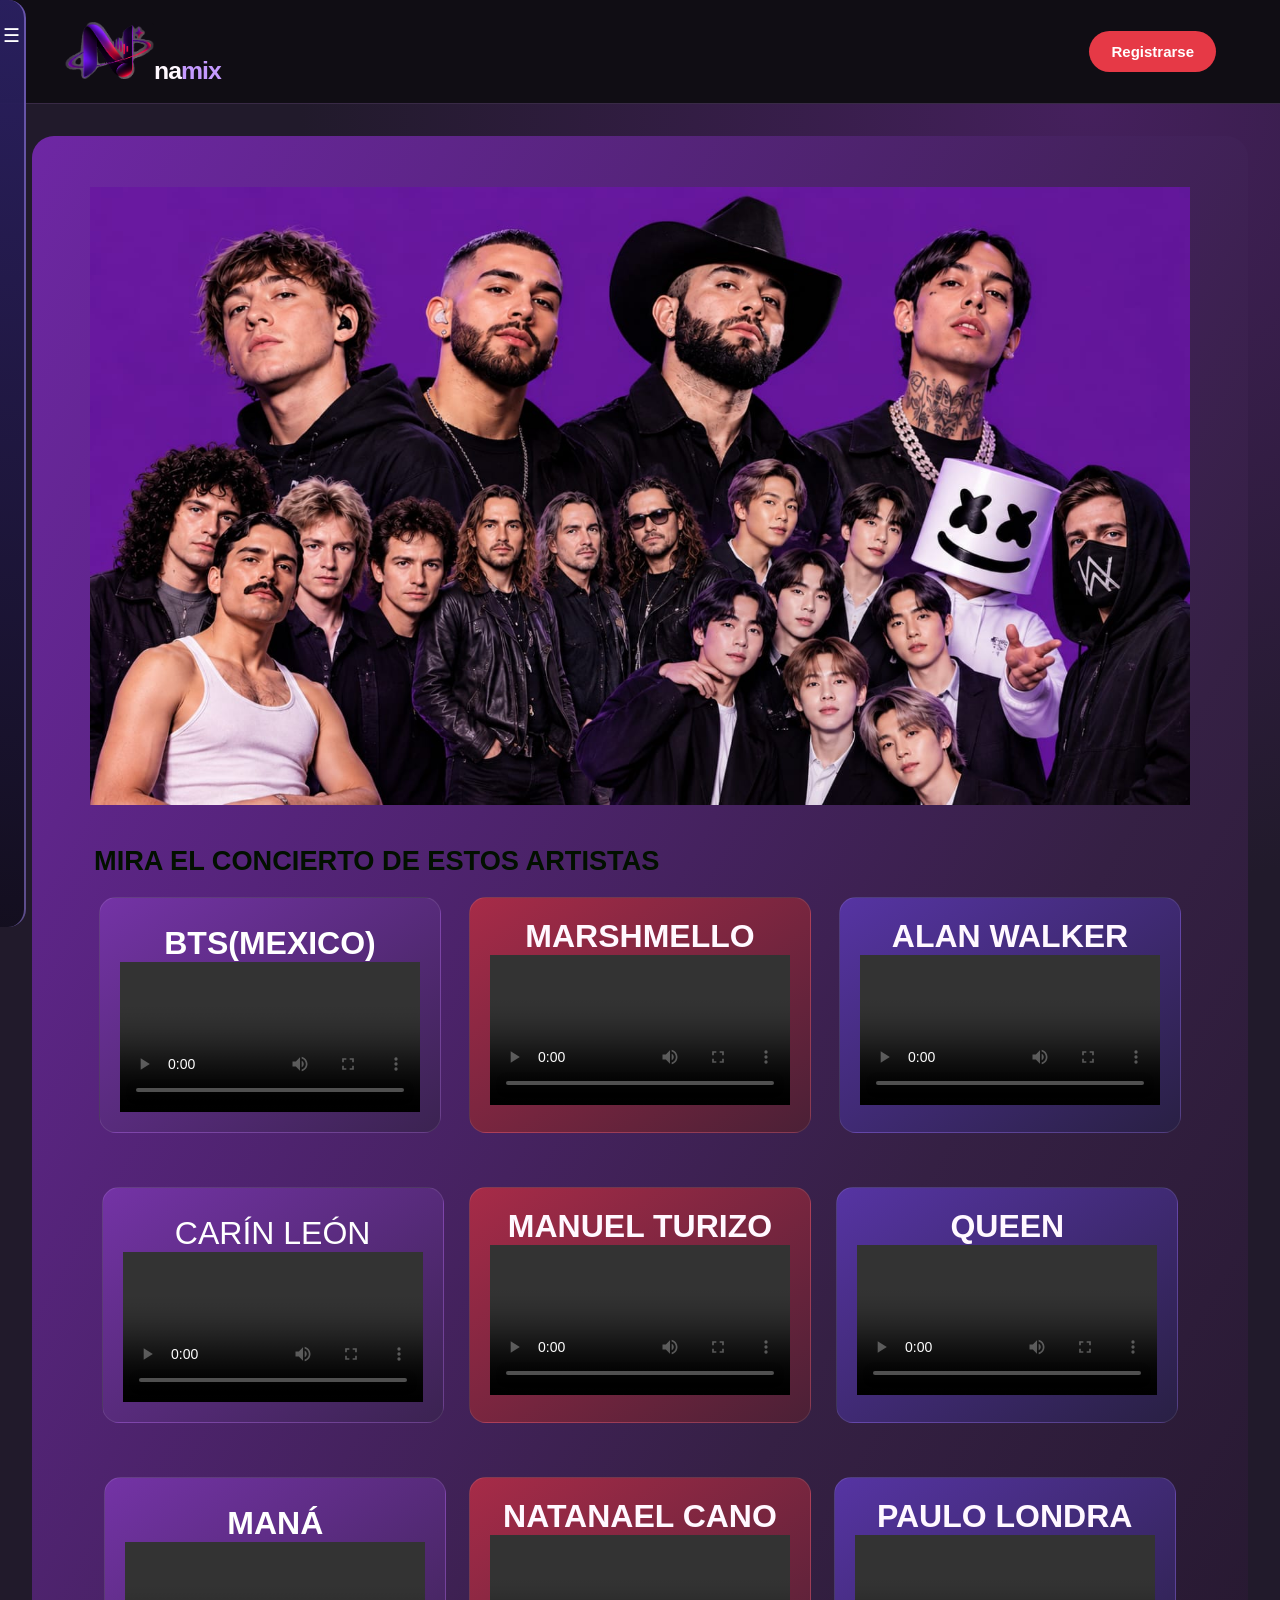
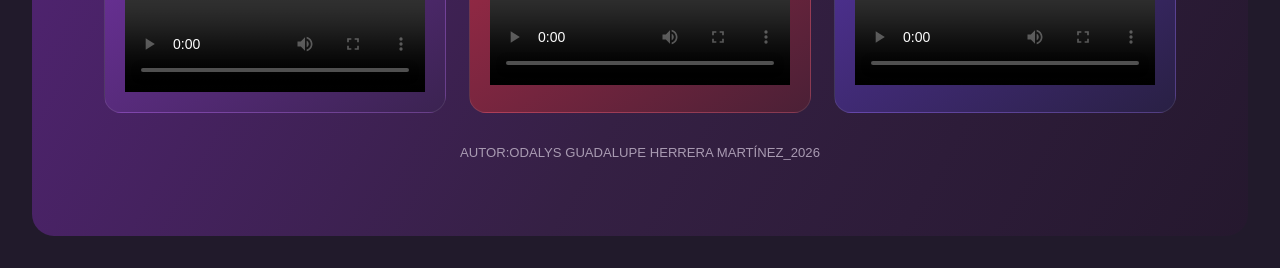
==== commit 9456becf: "Fix video source filename in index.html" ====
--- a/index.html
+++ b/index.html
@@ -223,7 +223,7 @@
             <p>Melodías y letras para cantar a todo volumen.</p>
           </article>
           <article class="tarjeta tarjeta-roja"><font size="6"><B><center>MANUEL TURIZO</center></B></font></p><video width="300" height="360" controls>
-          <source src="video_5.mp4" type="video/mp4">
+          <source src="VIDEO_5.mp4" type="video/mp4">
             <div class="icono-artista">♪</div>
             <p class="tipo">REGUETÓN</p>
             <h3>Bad Bunny</h3>
--- a/estilos.css
+++ b/estilos.css
@@ -402,224 +402,113 @@
     transform: scale(1.05);
 }
 
-
-
-
-
-
-
-
-/* =================================
-   NAMIX - DISEÑO RESPONSIVO
-   ADAPTACIÓN A TODOS LOS DISPOSITIVOS
-================================= */
-
-* {
-    box-sizing: border-box;
-}
-
-html {
+/* ADAPTACION PARA CELULARES */
+
+html, body {
     width: 100%;
-    overflow-x: hidden;
-}
-
-body {
-    width: 100%;
-    min-width: 0;
-    margin: 0;
+    max-width: 100%;
     overflow-x: hidden;
 }
 
 img, video, iframe {
     max-width: 100%;
-}
-
-/* TABLETS Y PANTALLAS MEDIANAS */
-
-@media screen and (max-width: 900px) {
-
-    .encabezado {
-        width: 100%;
-        padding: 12px;
-    }
+    height: auto;
+}
+
+@media screen and (max-width: 850px) {
 
     .contenedor {
         display: flex;
-        flex-direction: row;
+        flex-direction: column;
+        width: 100%;
+    }
+
+    .barra-lateral {
+        width: 100%;
+        flex: none;
+    }
+
+    .contenido {
+        width: 100%;
+        max-width: 100%;
+        min-width: 0;
+        padding: 15px;
+    }
+
+    .bienvenida {
         width: 100%;
         min-width: 0;
-    }
-
-    .barra-lateral {
-        width: 27%;
-        flex: 0 0 27%;
-        min-width: 0;
-        padding: 10px;
-    }
-
-    .contenido {
-        width: 73%;
-        flex: 1;
-        min-width: 0;
-        padding: 12px;
-    }
-
-    .contenido img {
-        width: 100%;
-        height: auto;
-    }
-}
-
-/* CELULARES */
-
-@media screen and (max-width: 600px) {
-
-    .encabezado {
-        display: flex;
-        justify-content: space-between;
-        align-items: center;
-        flex-wrap: nowrap;
-        padding: 8px;
-        gap: 5px;
-    }
-
-    .logo img {
-        width: clamp(35px, 12vw, 60px);
-        height: auto;
-    }
-
-    .boton-registro {
-        padding: 7px 10px;
-        font-size: clamp(10px, 3vw, 14px);
-        white-space: nowrap;
-    }
-
-    /* MENU SIEMPRE A LA IZQUIERDA */
-
-    .contenedor {
-        display: flex;
-        flex-direction: row;
-        align-items: stretch;
+        padding: 20px;
+    }
+
+    .tarjetas {
+        grid-template-columns: 1fr;
+    }
+
+    .tarjeta {
         width: 100%;
         min-width: 0;
     }
 
-    .barra-lateral {
-        width: 29%;
-        flex: 0 0 29%;
-        min-width: 0;
-        padding: 6px;
-    }
-
-    .barra-lateral h2 {
-        font-size: clamp(11px, 3.5vw, 17px);
-        text-align: center;
-    }
-
-    .genero {
-        width: 100%;
+    .contenido h1,
+    .contenido h2,
+    .contenido h3 {
         max-width: 100%;
-        margin-left: 0;
-        margin-right: 0;
-    }
-
-    .genero summary {
-        font-size: clamp(9px, 2.8vw, 13px);
-        padding: 8px 5px;
-    }
-
-    .genero li {
-        font-size: clamp(9px, 2.7vw, 13px);
-    }
-
-    /* CONTENIDO MUSICAL A LA DERECHA */
-
-    .contenido {
-        width: 71%;
-        flex: 1 1 0;
-        min-width: 0;
-        padding: 8px;
-        overflow: hidden;
-    }
-
-    .contenido h1 {
-        font-size: clamp(16px, 4.5vw, 23px);
-    }
-
-    .contenido h2 {
-        font-size: clamp(14px, 4vw, 20px);
-    }
-
-    .contenido h3 {
-        font-size: clamp(12px, 3.5vw, 17px);
-    }
-
-    .contenido p {
-        font-size: clamp(10px, 3vw, 15px);
-    }
-
-    .contenido img {
+        overflow-wrap: anywhere;
+    }
+
+    .contenido img,
+    .contenido video,
+    .contenido iframe {
         display: block;
         width: 100%;
         max-width: 100%;
         height: auto;
-        object-fit: contain;
-    }
-
-    .contenido video,
-    .contenido iframe {
-        width: 100%;
-        max-width: 100%;
-    }
-
-    .contenido .tarjeta {
-        width: 100%;
-        max-width: 100%;
-        min-width: 0;
-    }
-
-    .contenido button {
-        max-width: 100%;
-        font-size: clamp(10px, 3vw, 14px);
-    }
-
-}
-
-/* CELULARES MUY PEQUEÑOS */
-
-@media screen and (max-width: 360px) {
-
-    .barra-lateral {
-        width: 31%;
-        flex-basis: 31%;
-        padding: 4px;
-    }
-
-    .contenido {
-        width: 69%;
-        padding: 5px;
-    }
-
-    .genero summary {
-        font-size: 10px;
-    }
-
-    .barra-lateral h2 {
-        font-size: 12px;
-    }
-
-}
-
-video {
-    width: 90%;
-    max-width: 800px;
-    border-radius: 12px;
-}
-
-
-img, video {
+        margin: 15px auto;
+    }
+
+    .bienvenida h1 {
+        font-size: clamp(1.5rem, 6vw, 2.5rem);
+    }
+}
+
+
+/* CENTRAR CONTENIDO */
+
+.contenido {
+    text-align: center;
+}
+
+.bienvenida {
+    justify-content: center;
+    text-align: center;
+}
+
+.descripcion {
+    margin-left: auto;
+    margin-right: auto;
+}
+
+.tarjetas {
+    justify-items: center;
+}
+
+.tarjeta {
+    text-align: center;
+}
+
+.contenido img,
+.contenido video,
+.contenido iframe {
     display: block;
-    max-width: 100%;
-    height: auto;
-    margin: 20px auto;
-}
+    margin-left: auto;
+    margin-right: auto;
+}
+
+
+
+
+
+
+
+       
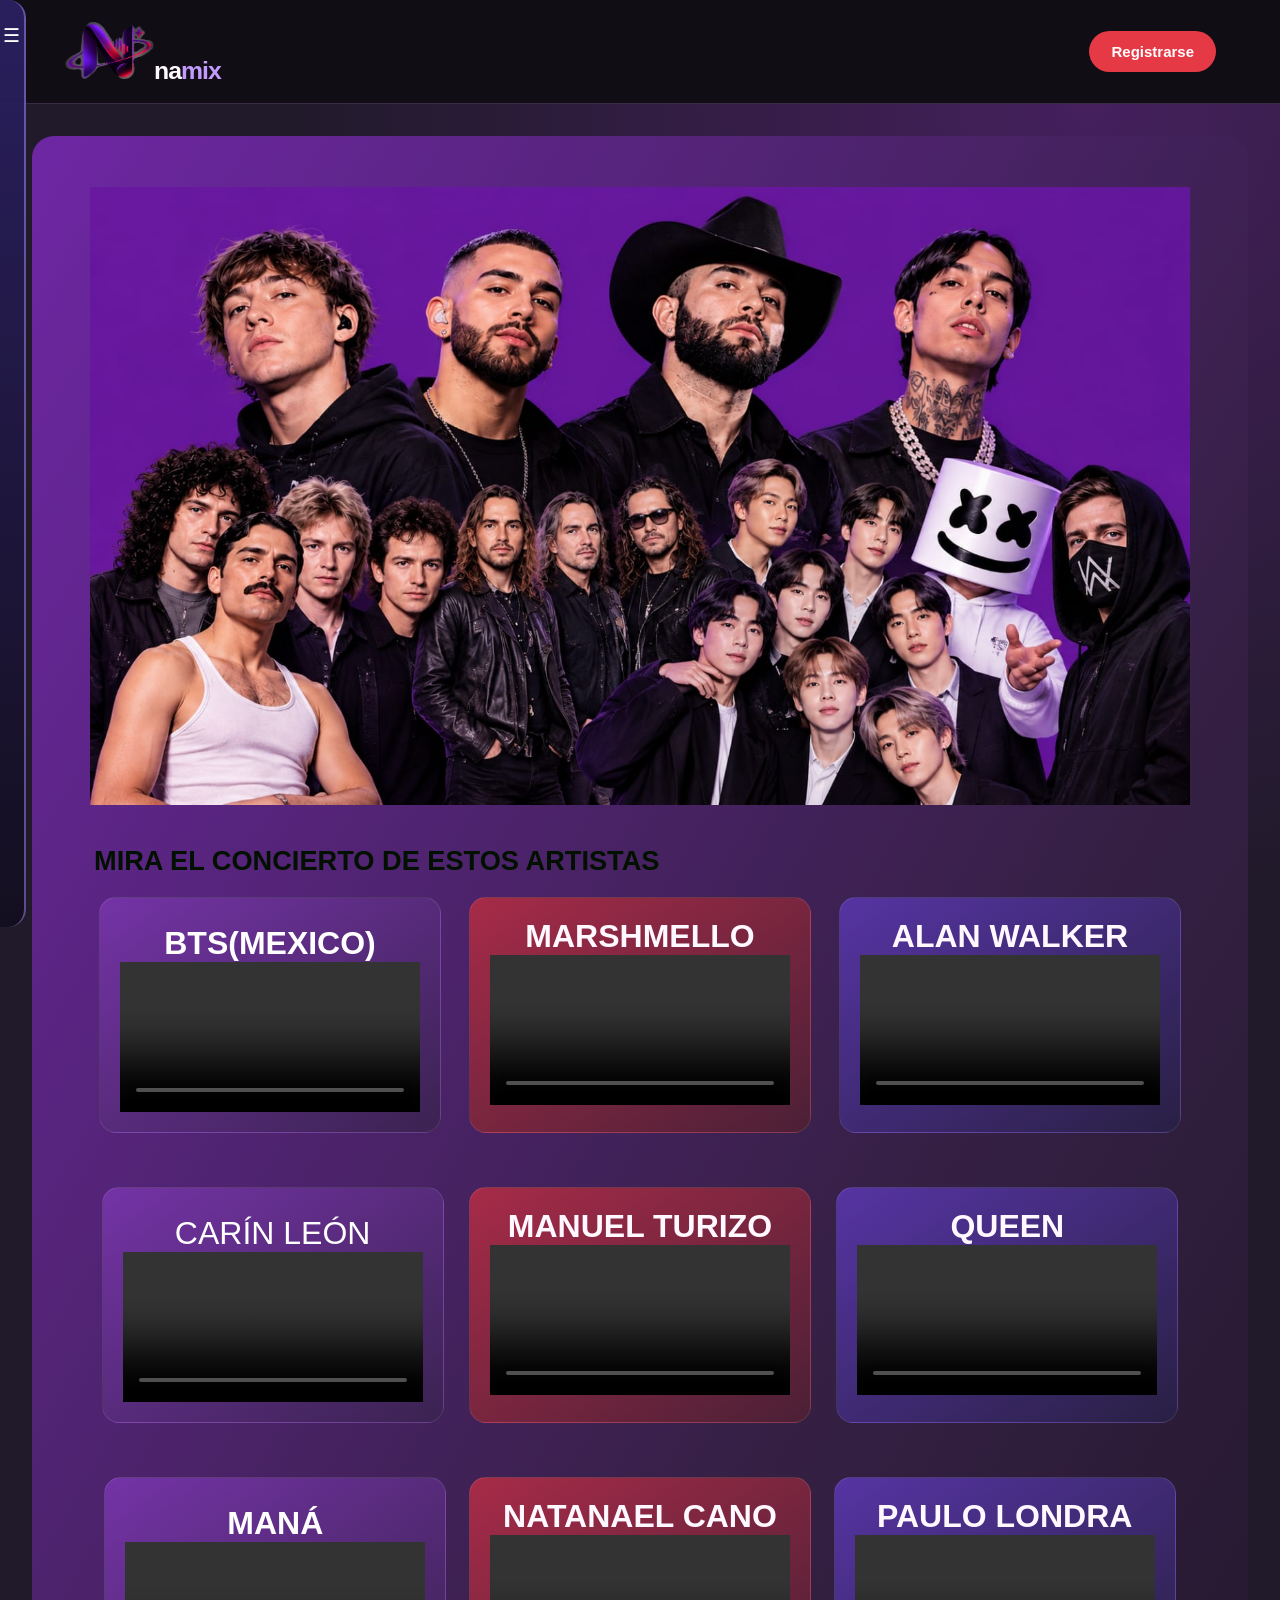
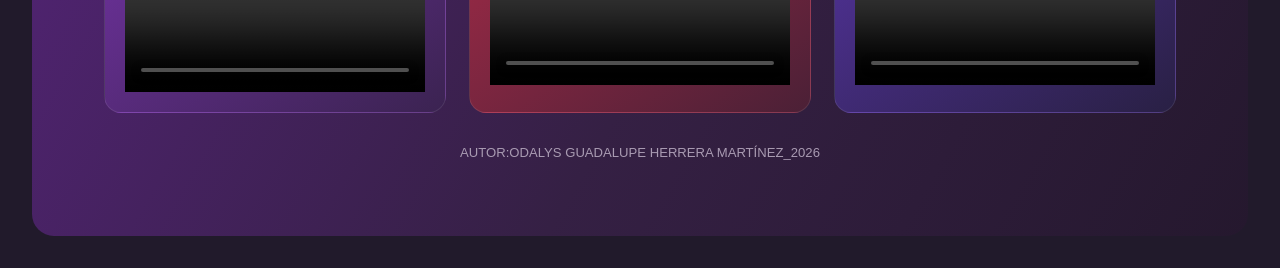
==== commit cf0f5cff: "Add script tag for script_4.js in index.html" ====
--- a/index.html
+++ b/index.html
@@ -262,7 +262,7 @@
             <p>Ritmos urbanos para subir la energía.</p>
           </article>
           <article class="tarjeta tarjeta-violeta"><font size="6"><B><center>PAULO LONDRA</center></B></font></p><video width="300" height="360" controls>
-          <source src="video_9.mp4" type="video/mp4">
+          <source src="VIDEO_9.mp4" type="video/mp4">
             <div class="icono-artista">♫</div>
             <p class="tipo">K-POP</p>
             <h3>BTS</h3>
@@ -275,5 +275,6 @@
       <footer> AUTOR:ODALYS GUADALUPE HERRERA MARTÍNEZ_2026</footer>
     </main>
   </div>
+    <script src="script_4.js"></script>
 </body>
 </html>
